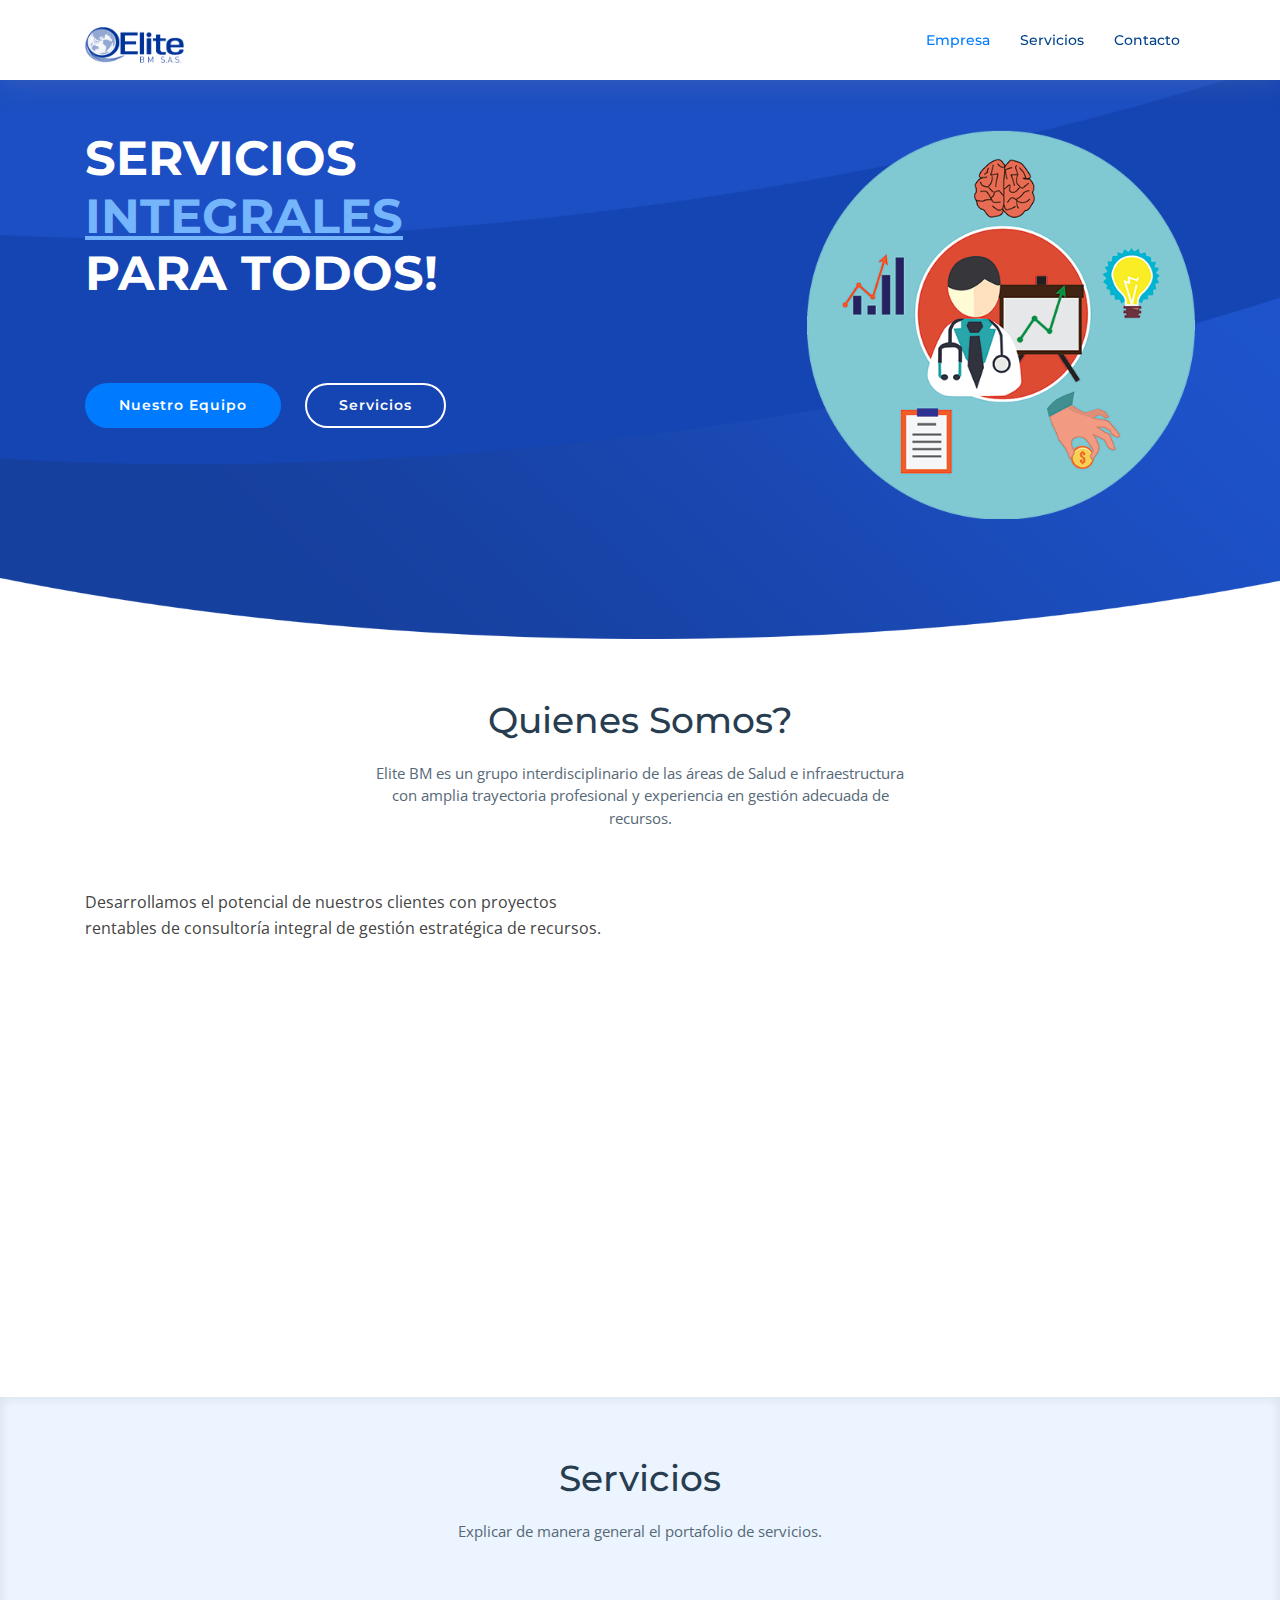
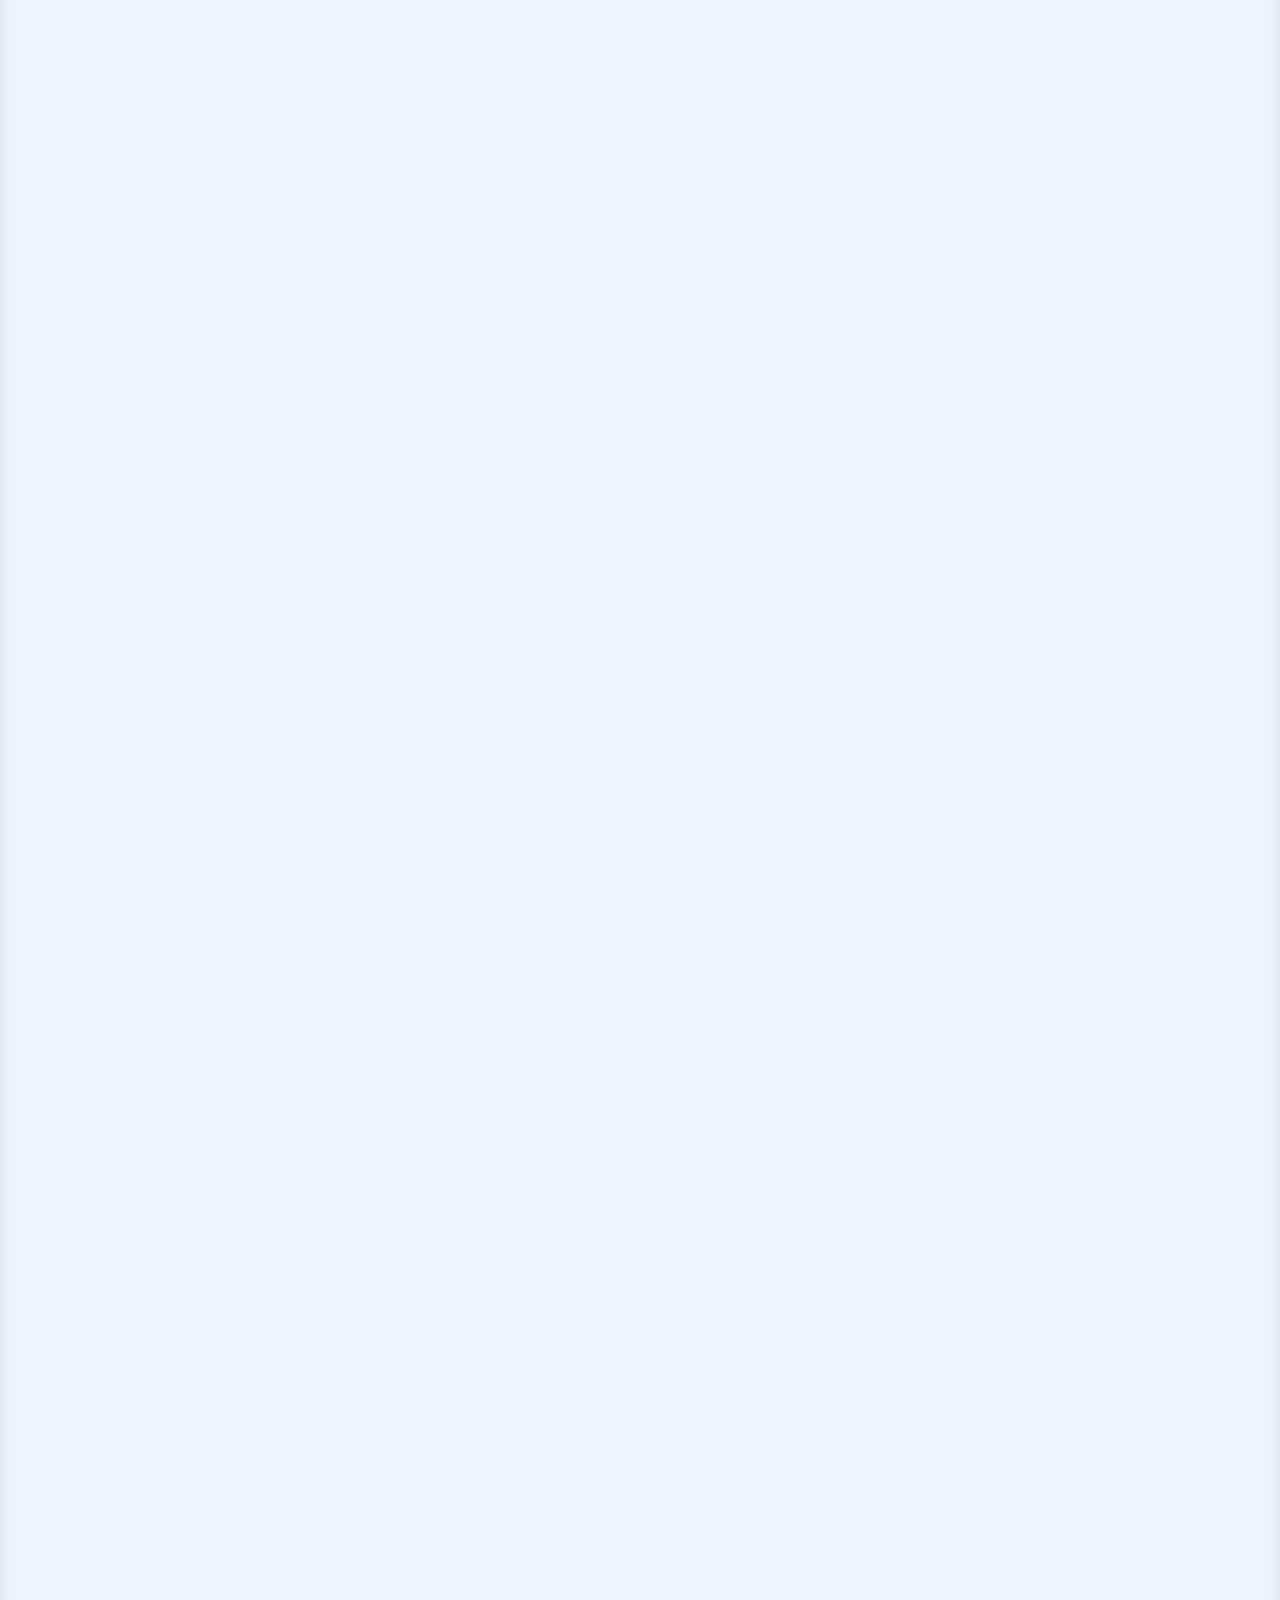
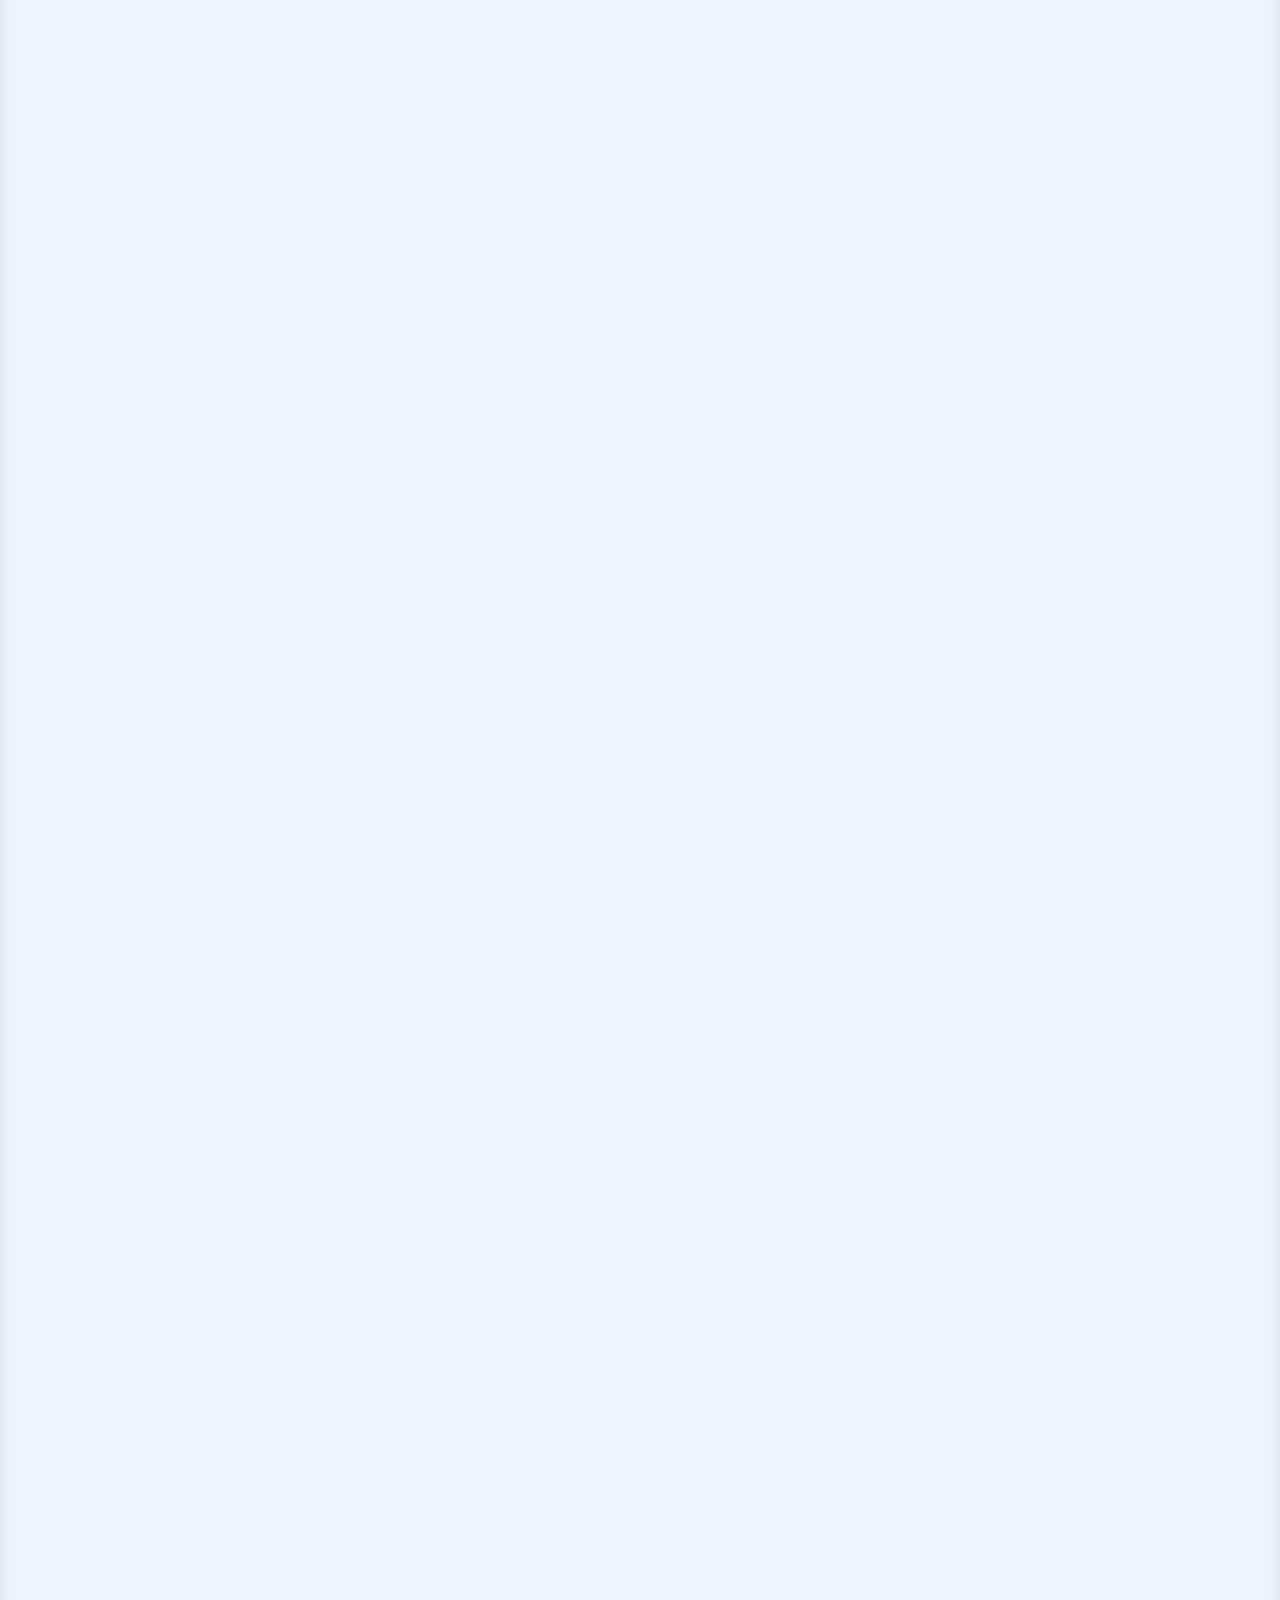
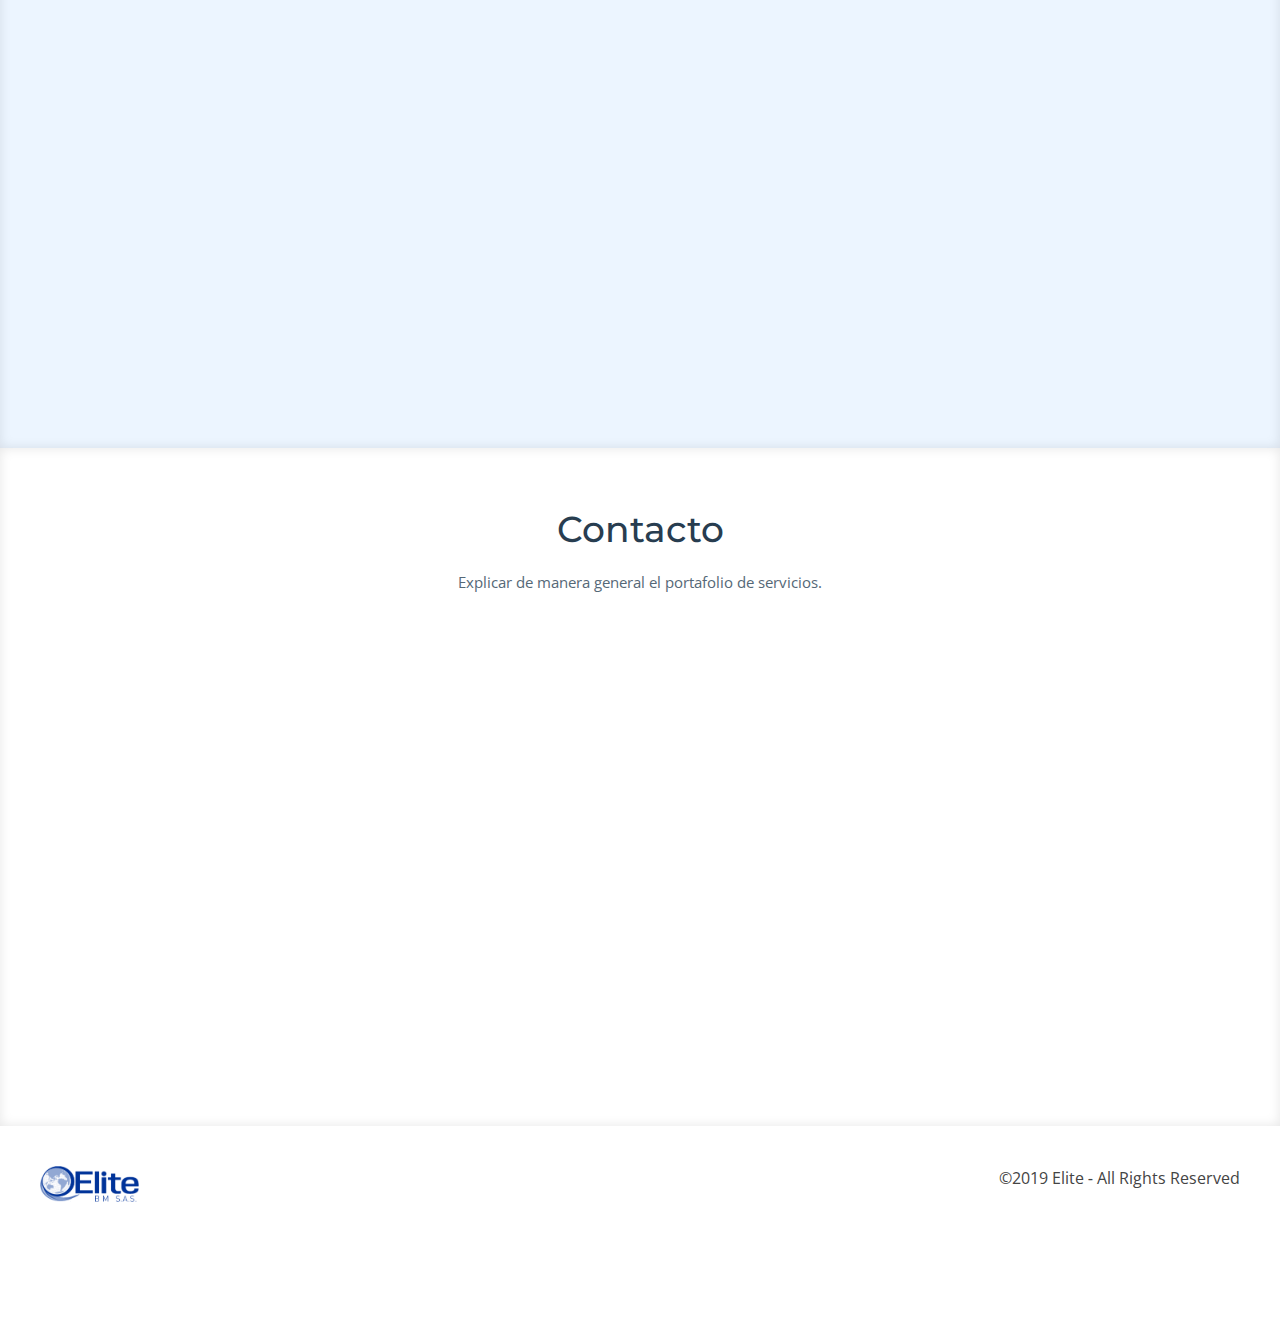
==== index.html @ 40352ea7 "Fixed an animation movements" ====
<!DOCTYPE html>
<html lang="en">
<head>
  <meta charset="utf-8">
  <title>Elite BM</title>
  <meta content="width=device-width, initial-scale=1.0" name="viewport">
  <meta content="" name="keywords">
  <meta content="" name="description">

  <!-- Favicons -->
  <link href="img/favicon.png" rel="icon">
  <link href="img/apple-touch-icon.png" rel="apple-touch-icon">

  <!-- Google Fonts -->
  <link href="https://fonts.googleapis.com/css?family=Open+Sans:300,300i,400,400i,700,700i|Montserrat:300,400,500,700" rel="stylesheet">
  <link rel="stylesheet" href="https://use.fontawesome.com/releases/v5.8.0/css/all.css" integrity="sha384-Mmxa0mLqhmOeaE8vgOSbKacftZcsNYDjQzuCOm6D02luYSzBG8vpaOykv9lFQ51Y" crossorigin="anonymous">

  <!-- Bootstrap CSS File -->
  <link href="lib/bootstrap/css/bootstrap.min.css" rel="stylesheet">

  <!-- Libraries CSS Files -->
  <link href="lib/font-awesome/css/font-awesome.min.css" rel="stylesheet">
  <link href="lib/animate/animate.min.css" rel="stylesheet">
  <link href="lib/ionicons/css/ionicons.min.css" rel="stylesheet">
  <link href="lib/owlcarousel/assets/owl.carousel.min.css" rel="stylesheet">
  <link href="lib/lightbox/css/lightbox.min.css" rel="stylesheet">


  <link href="css/style.css" rel="stylesheet">
</head>

<body>


  <header id="header" class="fixed-top">
    <div class="container">

      <div class="logo float-left">
        <a href="#intro" class="scrollto"><img src="img/elitelogo.png" alt="" class="img-fluid"></a>
      </div>

      <nav class="main-nav float-right d-none d-lg-block">
        <ul>
          <li class="active"><a href="#about">Empresa</a></li>
          <li><a href="#services">Servicios</a></li>
          <li><a href="#contact">Contacto</a></li>
        </ul>
      </nav>
    </div>
  </header>

  <section id="intro" class="clearfix">
    <div class="container">

      <div class="intro-img">
        <img src="img/key-opinion-leader-management-corrected.png" alt="" class="img-fluid">
      </div>

      <div class="intro-info">
        <h2>SERVICIOS<br><span>INTEGRALES</span><br>PARA TODOS!</h2>
        <div>
          <a href="#about" class="btn-get-started scrollto">Nuestro Equipo</a>
          <a href="#services" class="btn-services scrollto">Servicios</a>
        </div>
      </div>

    </div>
  </section>

  <main id="main">


    <section id="about">
      <div class="container">

        <header class="section-header">
          <h3>Quienes Somos?</h3>
          <p>Elite BM es un grupo interdisciplinario de las áreas de Salud e infraestructura con amplia trayectoria profesional y experiencia en gestión adecuada de recursos.
          </p>
        </header>

        <div class="row about-container">

          <div class="col-lg-6 content order-lg-1 order-2">
            <p>
              Desarrollamos el potencial de nuestros clientes con proyectos rentables de consultoría integral de gestión estratégica de recursos.
            </p>

            <div class="icon-box wow fadeInUp">
              <div class="icon"><i class="fa fa-shopping-bag"></i></div>
              <h4 class="title"><a href="">Ecribir una caracteristica de la empresa.</a></h4>
              <p class="description">Explicar la caracteristica de la empresa.</p>
            </div>

            <div class="icon-box wow fadeInUp" data-wow-delay="0.2s">
              <div class="icon"><i class="fa fa-photo"></i></div>
              <h4 class="title"><a href="">Ecribir una caracteristica de la empresa.</a></h4>
              <p class="description">Explicar la caracteristica de la empresa.</p>
            </div>

            <div class="icon-box wow fadeInUp" data-wow-delay="0.4s">
              <div class="icon"><i class="fa fa-bar-chart"></i></div>
              <h4 class="title"><a href="">Ecribir una caracteristica de la empresa.</a></h4>
              <p class="description">Explicar la caracteristica de la empresa.</p>
            </div>

          </div>

          <div class="col-lg-6 background order-lg-2 order-1 wow fadeInUp">
            <img src="img/about-img.svg" class="img-fluid" alt="">
          </div>
        </div>




      </div>
    </section>
    <section id="services" class="section-bg">
      <div class="container">

        <header class="section-header">
          <h3>Servicios</h3>
          <p>Explicar de manera general el portafolio de servicios.</p>
        </header>

        <div class="row">

          <div class="col-md-6 col-lg-5 offset-lg-1 wow bounceInUp" data-wow-duration="1.4s">
            <div class="box">
              <div class="icon"><i class="ion-ios-analytics-outline" style="color: #ff689b;"></i></div>
              <h4 class="title"><a href="#planeaction" class="scrollto">Planeación Estratégica </a></h4>
              <p class="description">breve introduccion sobre el servicio, 1 Parrafo.</p>
              <p class="description">leer mas...</p>
            </div>
          </div>
          <div class="col-md-6 col-lg-5 wow bounceInUp" data-wow-duration="1.4s">
            <div class="box">
              <div class="icon"><i class="ion-ios-bookmarks-outline" style="color: #e9bf06;"></i></div>
              <h4 class="title"><a href="#desarrollo" class="scrollto">Desarrollo de Proyectos</a></h4>
              <p class="description">breve introduccion sobre el servicio, 1 Parrafo.</p>
              <p class="description">leer mas...</p>
            </div>
          </div>

          <div class="col-md-6 col-lg-5 offset-lg-1 wow bounceInUp" data-wow-delay="0.1s" data-wow-duration="1.4s">
            <div class="box">
              <div class="icon"><i class="ion-ios-paper-outline" style="color: #3fcdc7;"></i></div>
              <h4 class="title"><a href="#cumplimiento" class="scrollto">Cumplimiento de Requisitos exigidos por los Entes de Control</a></h4>
              <p class="description">breve introduccion sobre el servicio, 1 Parrafo.</p>
              <p class="description">leer mas...</p>
            </div>
          </div>
          <div class="col-md-6 col-lg-5 wow bounceInUp" data-wow-delay="0.1s" data-wow-duration="1.4s">
            <div class="box">
              <div class="icon"><i class="ion-ios-speedometer-outline" style="color:#41cf2e;"></i></div>
              <h4 class="title"><a href="#trabajo" class="scrollto">Sistema de Gestión en Seguridad y Salud en el Trabajo</a></h4>
              <p class="description">breve introduccion sobre el servicio, 1 Parrafo. </p>
              <p class="description">leer mas...</p>
            </div>
          </div>

          <div class="col-md-6 col-lg-5 offset-lg-1 wow bounceInUp" data-wow-delay="0.2s" data-wow-duration="1.4s">
            <div class="box">
              <div class="icon"><i class="ion-ios-world-outline" style="color: #d6ff22;"></i></div>
              <h4 class="title"><a href="#internacionales" class="scrollto">Sistemas de Gestión Basados en las Normas Internacionales.</a></h4>
              <p class="description">breve introduccion sobre el servicio, 1 Parrafo.  </p>
              <p class="description">leer mas...</p>
            </div>
          </div>
          <div class="col-md-6 col-lg-5 wow bounceInUp" data-wow-delay="0.2s" data-wow-duration="1.4s">
            <div class="box">
              <div class="icon"><i class="ion-ios-clock-outline" style="color: #4680ff;"></i></div>
              <h4 class="title"><a href="#networking" class="scrollto">Networking Empresarial</a></h4>
              <p class="description">breve introduccion sobre el servicio, 1 Parrafo.</p>
              <p class="description">leer mas...</p>
            </div>
          </div>

        </div>

      </div>

      <h3>     </h3>
      <h3>     </h3>
      <div id="planeaction" class="row about-extra">
        <div class="col-lg-6 wow fadeInUp">
          <img src="img/about-extra-1.svg" class="img-fluid" alt="">
        </div>
        <div class="col-lg-6 wow fadeInUp pt-5 pt-lg-0">
          <h4>Planeación Estratégica</h4>
          <p>
           - Asesoría en actividades de venta consultiva con indicadores de seguimiento que garan-ticen el cumplimiento de los objetivos financieros.
          </p>
          <p>
            - Soporte en la elaboración del Plan de Marketing alineado a la estrategia corporativa.
          </p>
          <p>
            - Asesoría en actividades de venta consultiva con indicadores de seguimiento que garan-ticen el cumplimiento de los objetivos financieros.
          </p>
          <p>

          </p>
        </div>
      </div>
      <h3>     </h3>
      <h3>     </h3>

      <div id="desarrollo" class="row about-extra">
        <div class="col-lg-6 wow fadeInUp order-1 order-lg-2">
          <img src="img/about-extra-2.svg" class="img-fluid" alt="">
        </div>

        <div class="col-lg-6 wow fadeInUp pt-4 pt-lg-0 order-2 order-lg-1">
          <h4>Desarrollo de Proyectos</h4>
          <p>
          - Asesoría en el diseño, implementación y seguimiento de los programas de trabajo de la organización para el cumplimiento de los objetivos e indicadores que garanticen la sos-tenibilidad financiera y el desarrollo corporativo.
          </p>
          <p>
            - Brindamos acompañamiento y asesoría integral en la revisión y coordinación de diseños, especificaciones, presupuesto y programa de obra.
          </p>
          <p>

          </p>
        </div>

      </div>
      <h3>     </h3>
      <h3>     </h3>
      <div id="cumplimiento" class="row about-extra">
        <div class="col-lg-6 wow fadeInUp">
          <img src="img/illustration.png" class="img-fluid" alt="">
        </div>
        <div class="col-lg-6 wow fadeInUp pt-5 pt-lg-0">
          <h4>Cumplimiento de Requisitos exigidos por los Entes de Control</h4>
          <p>
           - Asesoria y acompañamiento continuo para el cumplimiento de los lineamientos dados por las entidades de control a laboratorios clínicos, laboratorios de Alimentos & Aguas, y consultorios médicos.
          </p>
          <p>
            - Autodiagnostico previo para la identificacion de aspectos que deben ser revisados y ajustados antes de las visitas de evaluacion por los entes de control.
          </p>
          <p>

          </p>
        </div>

      <h3>     </h3>
      <h3>     </h3>

      <div id="trabajo" class="row about-extra">
        <div class="col-lg-6 wow fadeInUp order-1 order-lg-2">
          <img src="img/000636-Free-logo-maker-Constructor-Logo-design-04.png" class="img-fluid" alt="">
        </div>

        <div class="col-lg-6 wow fadeInUp pt-4 pt-lg-0 order-2 order-lg-1">
          <h4>Sistema de Gestión en Seguridad y Salud en el Trabajo</h4>
          <p>
            Asesoría para optimización, diseño, administración y ejecución de:
          </p>
          <p>
            - Sistema de seguridad y salud en el trabajo según decreto 1072 de 20015
          </p>
          <p>
            - Promoción de estilos de vida saludable en el trabajo.
          </p>
          <p>
            - Capacitación y vigilancia epidemiológica permanente.
          </p>
          <p>
            *SEGUIMIENTO Y ACOMPAÑAMIENTO PARA LA IMPLEMENTACION DEL SST EN EL MARCO DE LA RESOLUCIÓN 11 DE 2017
          </p>
        </div>

      </div>
       <h3>     </h3>
      <h3>     </h3>
      <div id="internacionales" class="row about-extra">
        <div class="col-lg-6 wow fadeInUp">
          <img src="img/c72715218d2dab9918c9c359885f8d5c.png" class="img-fluid" alt="">
        </div>
        <div class="col-lg-6 wow fadeInUp pt-5 pt-lg-0">
          <h4>Sistemas de Gestión basados en las normas internacionales.</h4>
          <p>
            Asesoría para optimización, diseño, administración y ejecución de:
          </p>
          <p>
            - Sistemas integrados de gestión y su Acompañamiento para certificaciones ISO 9001, ISO 14001, ISO 45001.
          </p>
          <p>
            - Acreditación norma ISO15189/2012 "Calidad y competencia de los laboratorios clínicos".
          </p>
          <p>
            - Acreditación norma ISO17025/2017 "Laboratorios de ensayo y calibración".
          </p>
          <p>
            *BAJO LOS REQUISITOS DE LA NORMA ISO9001/2015
          </p>
          <p>

          </p>
        </div>
      </div>
      <h3>     </h3>
      <h3>     </h3>

      <div id="networking" class="row about-extra">
        <div class="col-lg-6 wow fadeInUp order-1 order-lg-2">
          <img src="img/Stack@2x.png" class="img-fluid" alt="">
        </div>

        <div class="col-lg-6 wow fadeInUp pt-4 pt-lg-0 order-2 order-lg-1">
          <h4>Networking Empresarial.</h4>
          <p>
            Realización de actividades innovadoras con herramientas tecnológicas que promuevan una red de contactos profesionales que fortalezcan las relaciones a largo plazo.
          </p>
          <p>
            Acceso a espacios con expertos en temas de gran impacto y de actualidad, resolución de casos y capacitaciones on line con focalización en la gestión adecuada de los recursos empresariales.
          </p>
          </p>
        </div>

      </div>
    </section>

    <!--Contact / Contactenos-->
    <section id="contact" class="section-contact">
      <div class="container">
        <header class="section-header">
          <h3>Contacto</h3>
          <p>Explicar de manera general el portafolio de servicios.</p>
        </header>
      </div>
      <div class="main-block wow fadeInUp">
      <div class="main-block__form-area">
        <form class="" action="index.html" method="post">
          <input class="main-block__form-area__input" type="text" name="" value="Nombre">
          <input class="main-block__form-area__input" type="text" name="" value="Correo Electrónico">
          <textarea class="main-block__form-area__textarea" name="name" rows="8" cols="80">Mensaje</textarea>
          <input class="main-block__form-area__btn" type="submit" name="" value="Enviar">
        </form>
      </div>
      <div class="main-block__info-area">
        <p class="main-block__info-area__name">Nidia Alexandra Torres D.</p>
        <p class="main-block__info-area__mail-and-phone">nidiatorres.elite@gmail.com<br>
        (57) 316 873 4287</p>
        <ul class="main-block__info-area__unordered-list">
          <li class="main-block__info-area__unordered-list__item"><a href=""><i class="fab fa-facebook-f"></i></a></li>
          <li class="main-block__info-area__unordered-list__item"><a href=""><i class="fab fa-linkedin"></i></a></li>
          <li class="main-block__info-area__unordered-list__item"><a href=""><i class="fab fa-twitter"></i></a></li>
          <li class="main-block__info-area__unordered-list__item"><a href=""><i class="fab fa-instagram"></i></a></li>
        </ul>
      </div>
    </div>
  </section>

  </main>

  <footer id="footer" class="footer">
    <h4 class="footer__logo">
      <img class="img-fluid" src="img/elitelogo.png" alt="Elite">
    </h4>
    <p class="footer__copyright">©2019 Elite ‐ All Rights Reserved</p>
  </footer>



  <a href="#services" class="back-to-top"><i class="fa fa-chevron-up"></i></a>

  <script src="lib/jquery/jquery.min.js"></script>
  <script src="lib/jquery/jquery-migrate.min.js"></script>
  <script src="lib/bootstrap/js/bootstrap.bundle.min.js"></script>
  <script src="lib/easing/easing.min.js"></script>
  <script src="lib/mobile-nav/mobile-nav.js"></script>
  <script src="lib/wow/wow.min.js"></script>
  <script src="lib/waypoints/waypoints.min.js"></script>
  <script src="lib/counterup/counterup.min.js"></script>
  <script src="lib/owlcarousel/owl.carousel.min.js"></script>
  <script src="lib/isotope/isotope.pkgd.min.js"></script>
  <script src="lib/lightbox/js/lightbox.min.js"></script>

  <script src="js/main.js"></script>

</body>
</html>
---- css/style.css ----
body {
  background: #fff;
  color: #444;
  font-family: "Open Sans", sans-serif;
}

a {
  color: #007bff;
  transition: 0.5s;
}

a:hover,
a:active,
a:focus {
  color: #0b6bd3;
  outline: none;
  text-decoration: none;
}

p {
  padding: 0;
  margin: 0 0 30px 0;
}

h1,
h2,
h3,
h4,
h5,
h6 {
  font-family: "Montserrat", sans-serif;
  font-weight: 400;
  margin: 0 0 20px 0;
  padding: 0;
}

/* Back to top button */

.back-to-top {
  position: fixed;
  display: none;
  background: #007bff;
  color: #fff;
  width: 44px;
  height: 44px;
  text-align: center;
  line-height: 1;
  font-size: 16px;
  border-radius: 50%;
  right: 15px;
  bottom: 15px;
  transition: background 0.5s;
  z-index: 11;
}

.back-to-top i {
  padding-top: 12px;
  color: #fff;
}

/* Prelaoder */

#preloader {
  position: fixed;
  top: 0;
  left: 0;
  right: 0;
  bottom: 0;
  z-index: 9999;
  overflow: hidden;
  background: #fff;
}

#preloader:before {
  content: "";
  position: fixed;
  top: calc(50% - 30px);
  left: calc(50% - 30px);
  border: 6px solid #f2f2f2;
  border-top: 6px solid #007bff;
  border-radius: 50%;
  width: 60px;
  height: 60px;
  -webkit-animation: animate-preloader 1s linear infinite;
  animation: animate-preloader 1s linear infinite;
}

@-webkit-keyframes animate-preloader {
  0% {
    -webkit-transform: rotate(0deg);
    transform: rotate(0deg);
  }

  100% {
    -webkit-transform: rotate(360deg);
    transform: rotate(360deg);
  }
}

@keyframes animate-preloader {
  0% {
    -webkit-transform: rotate(0deg);
    transform: rotate(0deg);
  }

  100% {
    -webkit-transform: rotate(360deg);
    transform: rotate(360deg);
  }
}

/*--------------------------------------------------------------
# Header
--------------------------------------------------------------*/

#header {
  height: 80px;
  transition: all 0.5s;
  z-index: 997;
  transition: all 0.5s;
  padding: 20px 0;
  background: #fff;
  box-shadow: 0px 0px 30px rgba(127, 137, 161, 0.3);
}

#header.header-scrolled,
#header.header-pages {
  height: 60px;
  padding: 10px 0;
}

#header .logo h1 {
  font-size: 36px;
  margin: 0;
  padding: 0;
  line-height: 1;
  font-weight: 400;
  letter-spacing: 3px;
  text-transform: uppercase;
}

#header .logo h1 a,
#header .logo h1 a:hover {
  color: #00366f;
  text-decoration: none;
}

#header .logo img {
  padding: 0;
  margin: 7px 0;
  max-height: 36px;
}

.main-pages {
  margin-top: 60px;
}

/*--------------------------------------------------------------
# Intro Section
--------------------------------------------------------------*/

#intro {
  width: 100%;
  position: relative;
  background: url("../img/intro-bg.png") center bottom no-repeat;
  background-size: cover;
  padding: 130px 0 120px 0;
}

#intro .intro-img {
  width: 35%;
  float: right;
}

#intro .intro-info {
  width: 50%;
  float: left;
}

#intro .intro-info h2 {
  color: #fff;
  margin-bottom: 80px;
  font-size: 48px;
  font-weight: 700;
}

#intro .intro-info h2 span {
  color: #74b5fc;
  text-decoration: underline;
}

#intro .intro-info .btn-get-started,
#intro .intro-info .btn-services {
  font-family: "Montserrat", sans-serif;
  font-size: 14px;
  font-weight: 600;
  letter-spacing: 1px;
  display: inline-block;
  padding: 10px 32px;
  border-radius: 50px;
  transition: 0.5s;
  margin: 0 20px 20px 0;
  color: #fff;
}

#intro .intro-info .btn-get-started {
  background: #007bff;
  border: 2px solid #007bff;
  color: #fff;
}

#intro .intro-info .btn-get-started:hover {
  background: none;
  border-color: #fff;
  color: #fff;
}

#intro .intro-info .btn-services {
  border: 2px solid #fff;
}

#intro .intro-info .btn-services:hover {
  background: #007bff;
  border-color: #007bff;
  color: #fff;
}

/*--------------------------------------------------------------
# Navigation Menu
--------------------------------------------------------------*/

/* Desktop Navigation */

.main-nav {
  /* Drop Down */
  /* Deep Drop Down */
}

.main-nav,
.main-nav * {
  margin: 0;
  padding: 0;
  list-style: none;
}

.main-nav > ul > li {
  position: relative;
  white-space: nowrap;
  float: left;
}

.main-nav a {
  display: block;
  position: relative;
  color: #004289;
  padding: 10px 15px;
  transition: 0.3s;
  font-size: 14px;
  font-family: "Montserrat", sans-serif;
  font-weight: 500;
}

.main-nav a:hover,
.main-nav .active > a,
.main-nav li:hover > a {
  color: #007bff;
  text-decoration: none;
}

.main-nav .drop-down ul {
  display: block;
  position: absolute;
  left: 0;
  top: calc(100% + 30px);
  z-index: 99;
  opacity: 0;
  visibility: hidden;
  padding: 10px 0;
  background: #fff;
  box-shadow: 0px 0px 30px rgba(127, 137, 161, 0.25);
  transition: ease all 0.3s;
}

.main-nav .drop-down:hover > ul {
  opacity: 1;
  top: 100%;
  visibility: visible;
}

.main-nav .drop-down li {
  min-width: 180px;
  position: relative;
}

.main-nav .drop-down ul a {
  padding: 10px 20px;
  font-size: 13px;
  color: #004289;
}

.main-nav .drop-down ul a:hover,
.main-nav .drop-down ul .active > a,
.main-nav .drop-down ul li:hover > a {
  color: #007bff;
}

.main-nav .drop-down > a:after {
  content: "\f107";
  font-family: FontAwesome;
  padding-left: 10px;
}

.main-nav .drop-down .drop-down ul {
  top: 0;
  left: calc(100% - 30px);
}

.main-nav .drop-down .drop-down:hover > ul {
  opacity: 1;
  top: 0;
  left: 100%;
}

.main-nav .drop-down .drop-down > a {
  padding-right: 35px;
}

.main-nav .drop-down .drop-down > a:after {
  content: "\f105";
  position: absolute;
  right: 15px;
}

/* Mobile Navigation */

.mobile-nav {
  position: fixed;
  top: 0;
  bottom: 0;
  z-index: 9999;
  overflow-y: auto;
  left: -260px;
  width: 260px;
  padding-top: 18px;
  background: rgba(19, 39, 57, 0.8);
  transition: 0.4s;
}

.mobile-nav * {
  margin: 0;
  padding: 0;
  list-style: none;
}

.mobile-nav a {
  display: block;
  position: relative;
  color: #fff;
  padding: 10px 20px;
  font-weight: 500;
}

.mobile-nav a:hover,
.mobile-nav .active > a,
.mobile-nav li:hover > a {
  color: #74b5fc;
  text-decoration: none;
}

.mobile-nav .drop-down > a:after {
  content: "\f078";
  font-family: FontAwesome;
  padding-left: 10px;
  position: absolute;
  right: 15px;
}

.mobile-nav .active.drop-down > a:after {
  content: "\f077";
}

.mobile-nav .drop-down > a {
  padding-right: 35px;
}

.mobile-nav .drop-down ul {
  display: none;
  overflow: hidden;
}

.mobile-nav .drop-down li {
  padding-left: 20px;
}

.mobile-nav-toggle {
  position: fixed;
  right: 0;
  top: 0;
  z-index: 9998;
  border: 0;
  background: none;
  font-size: 24px;
  transition: all 0.4s;
  outline: none !important;
  line-height: 1;
  cursor: pointer;
  text-align: right;
}

.mobile-nav-toggle i {
  margin: 18px 18px 0 0;
  color: #004289;
}

.mobile-nav-overly {
  width: 100%;
  height: 100%;
  z-index: 9997;
  top: 0;
  left: 0;
  position: fixed;
  background: rgba(19, 39, 57, 0.8);
  overflow: hidden;
  display: none;
}

.mobile-nav-active {
  overflow: hidden;
}

.mobile-nav-active .mobile-nav {
  left: 0;
}

.mobile-nav-active .mobile-nav-toggle i {
  color: #fff;
}

/*--------------------------------------------------------------
# Sections
--------------------------------------------------------------*/

/* Sections Header
--------------------------------*/

.section-header h3 {
  font-size: 36px;
  color: #283d50;
  text-align: center;
  font-weight: 500;
  position: relative;
}

.section-header p {
  text-align: center;
  margin: auto;
  font-size: 15px;
  padding-bottom: 60px;
  color: #556877;
  width: 50%;
}

/* Section with background
--------------------------------*/

.section-bg {
  background: #ecf5ff;
}

/* About Us Section
--------------------------------*/

#about {
  background: #fff;
  padding: 60px 0;
}

#about .about-container .background {
  margin: 20px 0;
}

#about .about-container .content {
  background: #fff;
}

#about .about-container .title {
  color: #333;
  font-weight: 700;
  font-size: 32px;
}

#about .about-container p {
  line-height: 26px;
}

#about .about-container p:last-child {
  margin-bottom: 0;
}

#about .about-container .icon-box {
  background: #fff;
  background-size: cover;
  padding: 0 0 30px 0;
}

#about .about-container .icon-box .icon {
  float: left;
  background: #fff;
  width: 64px;
  height: 64px;
  display: -webkit-box;
  display: -webkit-flex;
  display: -ms-flexbox;
  display: flex;
  -webkit-box-pack: center;
  -webkit-justify-content: center;
  -ms-flex-pack: center;
  justify-content: center;
  -webkit-box-align: center;
  -webkit-align-items: center;
  -ms-flex-align: center;
  align-items: center;
  -webkit-box-orient: vertical;
  -webkit-box-direction: normal;
  -webkit-flex-direction: column;
  -ms-flex-direction: column;
  flex-direction: column;
  text-align: center;
  border-radius: 50%;
  border: 2px solid #007bff;
  transition: all 0.3s ease-in-out;
}

#about .about-container .icon-box .icon i {
  color: #007bff;
  font-size: 24px;
}

#about .about-container .icon-box:hover .icon {
  background: #007bff;
}

#about .about-container .icon-box:hover .icon i {
  color: #fff;
}

#about .about-container .icon-box .title {
  margin-left: 80px;
  font-weight: 600;
  margin-bottom: 5px;
  font-size: 18px;
}

#about .about-container .icon-box .title a {
  color: #283d50;
}

#about .about-container .icon-box .description {
  margin-left: 80px;
  line-height: 24px;
  font-size: 14px;
}

#about .about-extra {
  padding-top: 60px;
}

#about .about-extra h4 {
  font-weight: 600;
  font-size: 24px;
}

/* Services Section
--------------------------------*/

#services {
  padding: 60px 0 40px 0;
  box-shadow: inset 0px 0px 12px 0px rgba(0, 0, 0, 0.1);
}

#services .box {
  padding: 30px;
  position: relative;
  overflow: hidden;
  border-radius: 10px;
  margin: 0 10px 40px 10px;
  background: #fff;
  box-shadow: 0 10px 29px 0 rgba(68, 88, 144, 0.1);
  transition: all 0.3s ease-in-out;
}

#services .box:hover {
  -webkit-transform: translateY(-5px);
  transform: translateY(-5px);
}

#services .icon {
  position: absolute;
  left: -10px;
  top: calc(50% - 32px);
}

#services .icon i {
  font-size: 64px;
  line-height: 1;
  transition: 0.5s;
}

#services .title {
  margin-left: 40px;
  font-weight: 700;
  margin-bottom: 15px;
  font-size: 18px;
}

#services .title a {
  color: #111;
}

#services .box:hover .title a {
  color: #007bff;
}

#services .description {
  font-size: 14px;
  margin-left: 40px;
  line-height: 24px;
  margin-bottom: 0;
}

#services .about-extra {
  padding-top: 50px;
  padding-right: 30px;
  padding-bottom: 50px;
  padding-left: 80px;
}

#contact{
  padding: 60px 0 40px 0;
  box-shadow: inset 0px 0px 12px 0px rgba(0, 0, 0, 0.1);
}
#contact .main-block{
  display: flex;
}
#contact .main-block__form-area{
  width: 60%;
  text-align: center;
  padding: 40px 0;
  background: #0000b3;
  box-shadow:  0px 0px 12px 0px rgba(0, 0, 0, 0.1);
}
#contact .main-block__form-area__input{
  display: block;
  margin: 0 auto 20px auto;
  width: 70%;
  background: ;
}
#contact .main-block__form-area__textarea{
  display: block;
  margin: 0 auto 20px auto;
  width: 70%;
}
#contact .main-block__form-area__btn{
  background: white;
  border: none;
  color: #000080;
  font-weight: bold;
  padding: 5px 15px;
  border-radius: 5px;
}
#contact .main-block__form-area__textarea{
  width: 80%;
}
#contact .main-block__info-area{
  padding: 40px;
  background: ;
  color: #0000b3;
  width: 40%;
}
#contact .main-block__info-are__name{
  font-weight: bold;
}
#contact .main-block__info-area__mail-and-phone{
  margin-bottom: 60px;
  color: black;
}
#contact .main-block__info-area__unordered-list{
  display: flex;
  justify-content: space-between;
  margin-left: 0;
  padding-left: 0;
}
#contact .main-block__info-area__unordered-list__item{
  list-style: none;
}
#contact .main-block__info-area__unordered-list__item a{
  font-size: 3em;
  color: #0000b3;
}
#footer{
  display: flex;
  justify-content: space-between;
  padding: 40px;
}
#footer .footer__logo{
  height: 100px;
}

#footer .footer__logo img{
  max-height: 36px;
}

/*--------------------------------------------------------------
# Responsive Media Queries
--------------------------------------------------------------*/

@media (min-width: 992px) {
  #testimonials .testimonial-item p {
    width: 80%;
  }
}

@media (max-width: 991px) {
  #header {
    height: 60px;
    padding: 10px 0;
  }

  #header .logo h1 {
    font-size: 28px;
    padding: 8px 0;
  }

  #intro {
    padding: 140px 0 60px 0;
  }

  #intro .intro-img {
    width: 80%;
    float: none;
    margin: 0 auto 25px auto;
  }

  #intro .intro-info {
    width: 80%;
    float: none;
    margin: auto;
    text-align: center;
  }

  #why-us .card {
    margin: 0;
  }
  #contact .main-block{
    display: block;
    text-align: center;
  }
  #contact .main-block__form-area{
    width: 100%;
  }
  #contact .main-block__info-area{
    width: 100%;
  }
  #contact .main-block__info-area__unordered-list{
    padding: 0 10%;
  }
}

@media (max-width: 768px) {
  .back-to-top {
    bottom: 15px;
  }
}

@media (max-width: 767px) {
  #intro .intro-info {
    width: 100%;
  }

  #intro .intro-info h2 {
    font-size: 34px;
    margin-bottom: 30px;
  }

  .section-header p {
    width: 100%;
  }

  #testimonials .testimonial-item {
    text-align: center;
  }

  #testimonials .testimonial-item .testimonial-img {
    float: none;
    margin: auto;
  }

  #testimonials .testimonial-item h3,
  #testimonials .testimonial-item h4,
  #testimonials .testimonial-item p {
    margin-left: 0;
  }
}

@media (max-width: 574px) {
  #intro {
    padding: 100px 0 20px 0;
  }
}
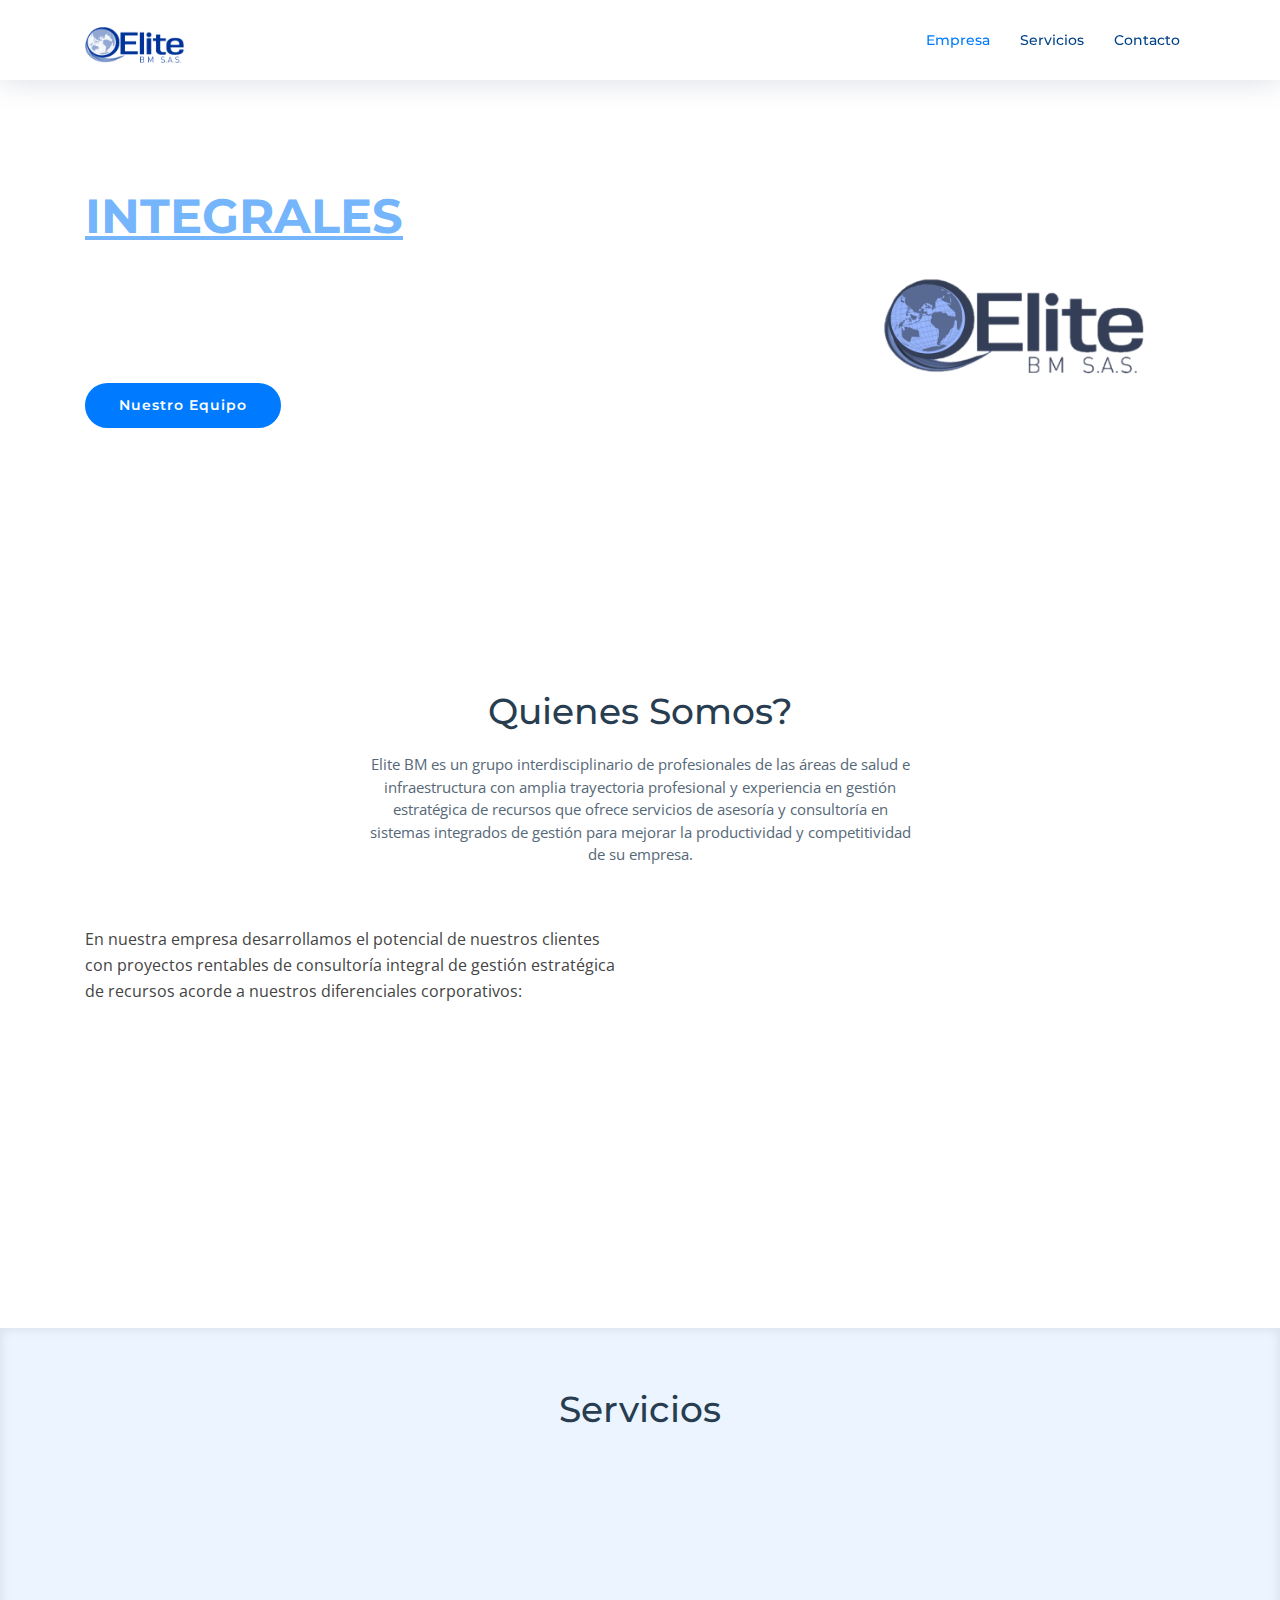
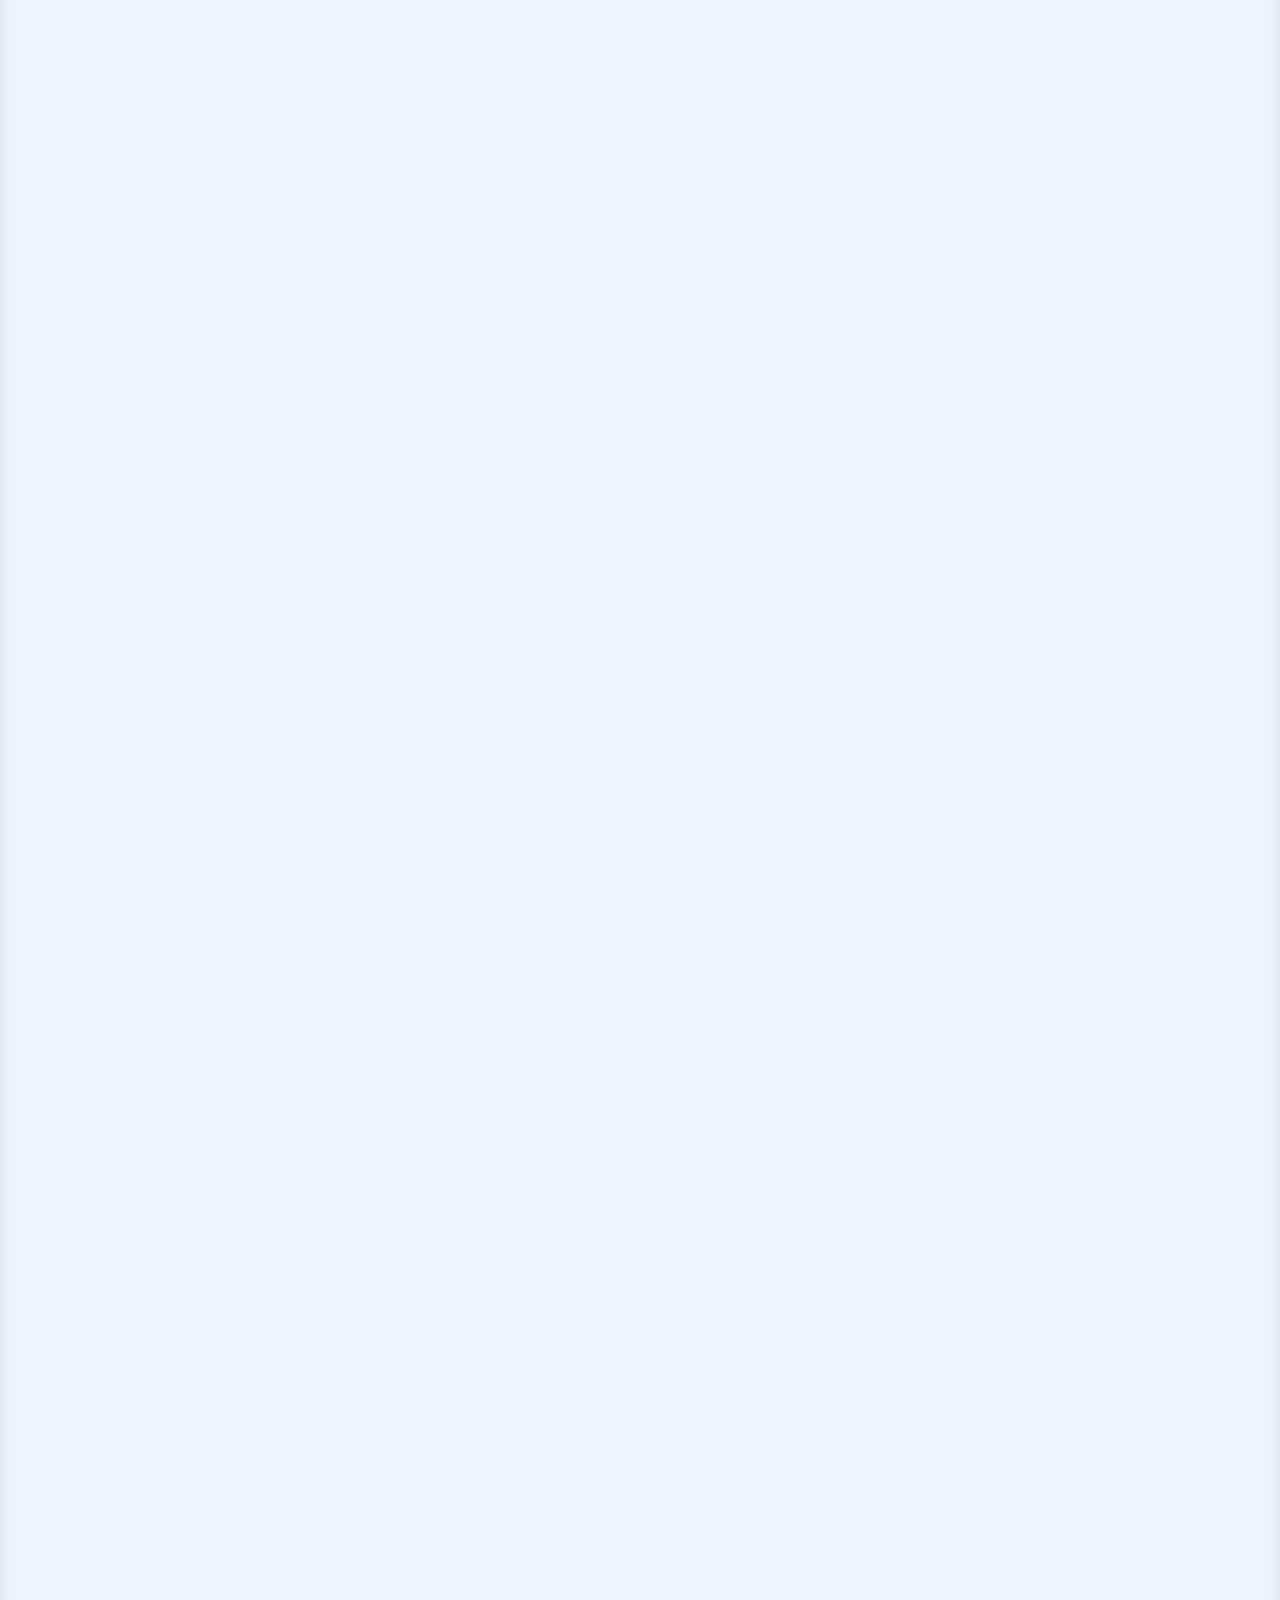
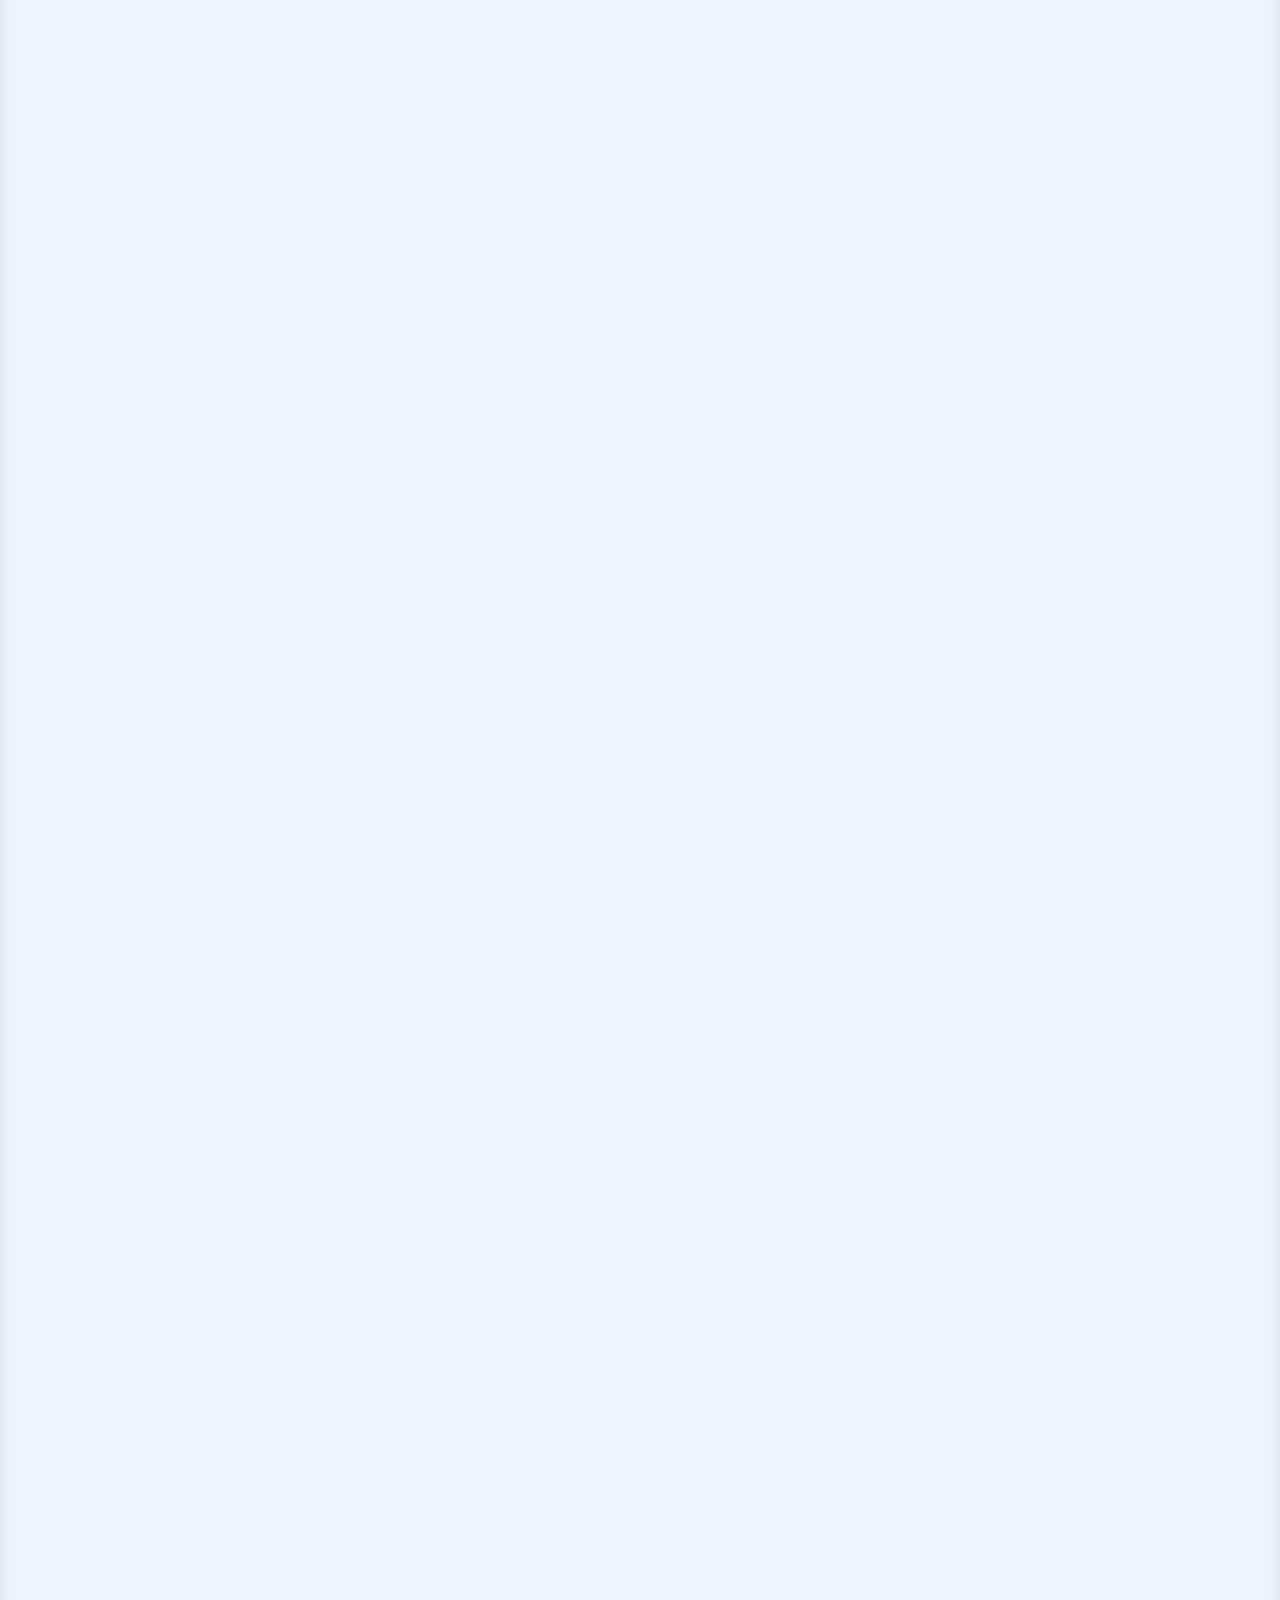
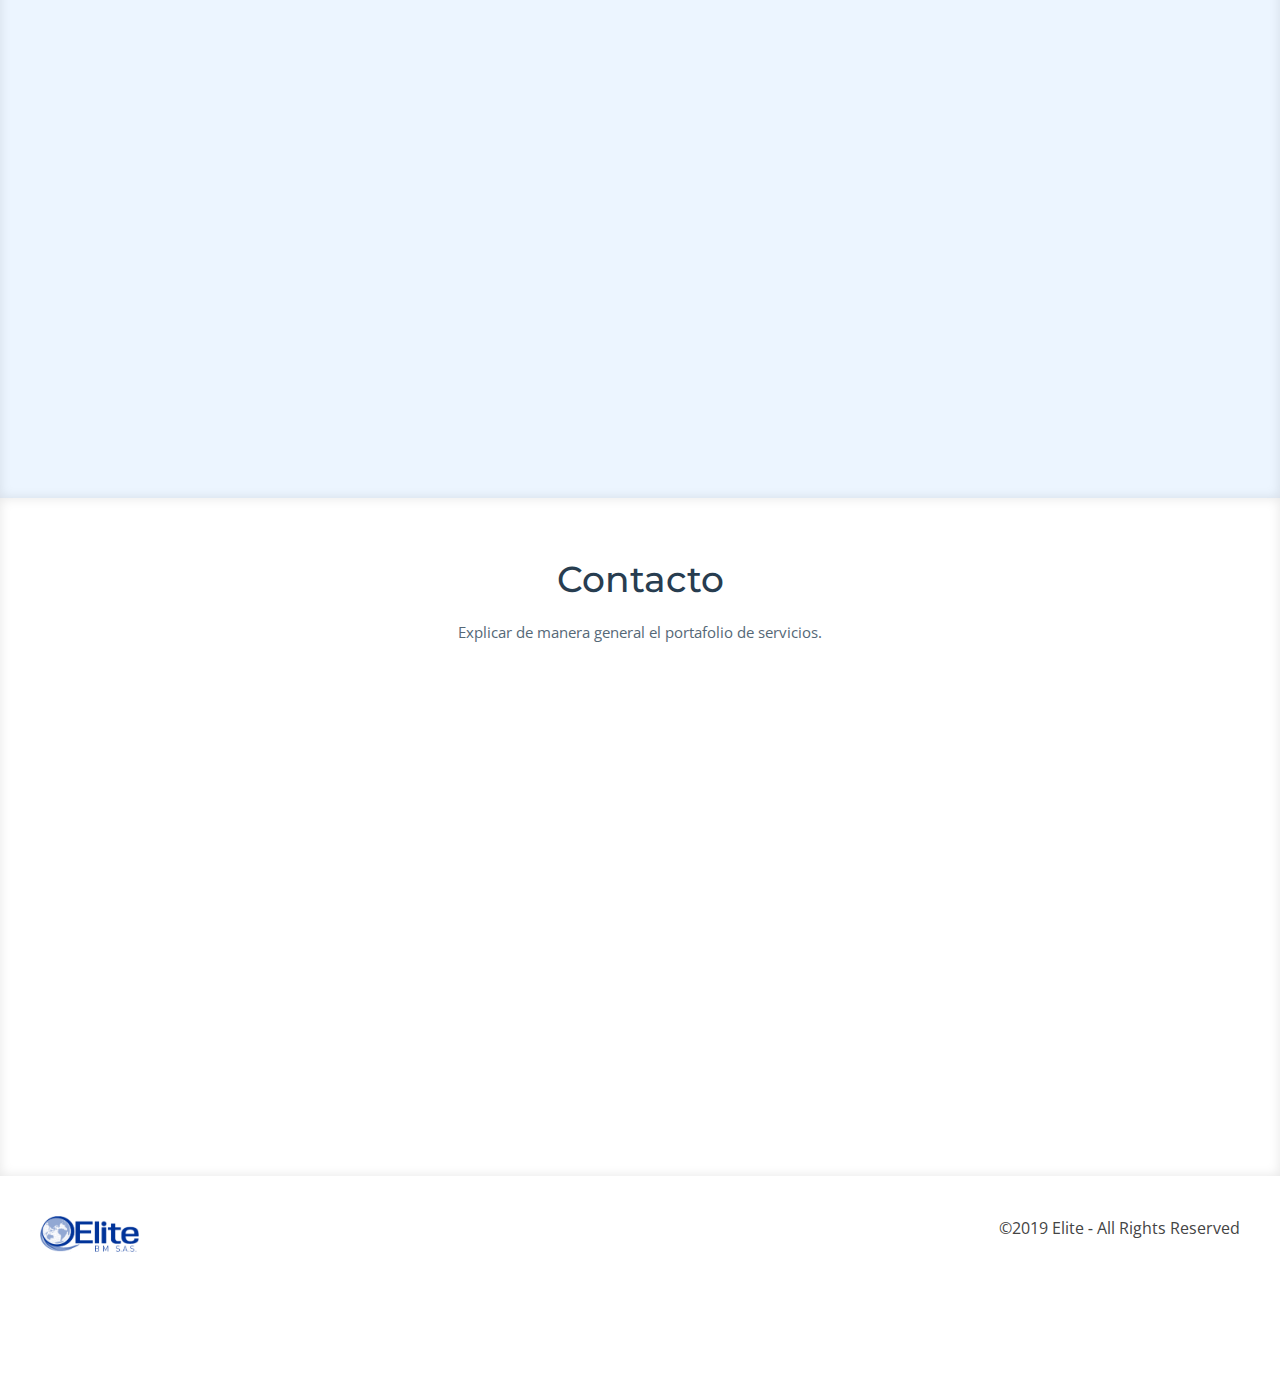
==== commit 220ef180: "final web page" ====
--- a/index.html
+++ b/index.html
@@ -53,7 +53,7 @@
     <div class="container">
 
       <div class="intro-img">
-        <img src="img/key-opinion-leader-management-corrected.png" alt="" class="img-fluid">
+        <img src="img/logo34.png"style="display: block;margin-top: 80px; margin-left: 1px;margin-right: 100px;width: 490px;" class="img-fluid" alt="" class="img-fluid">
       </div>
 
       <div class="intro-info">
@@ -75,7 +75,7 @@
 
         <header class="section-header">
           <h3>Quienes Somos?</h3>
-          <p>Elite BM es un grupo interdisciplinario de las áreas de Salud e infraestructura con amplia trayectoria profesional y experiencia en gestión adecuada de recursos.
+          <p>Elite BM es un grupo interdisciplinario de profesionales de las áreas de salud e infraestructura con amplia trayectoria profesional y experiencia en gestión estratégica de recursos que ofrece servicios de asesoría y consultoría en sistemas integrados de gestión para mejorar la productividad y competitividad de su empresa.
           </p>
         </header>
 
@@ -83,31 +83,29 @@
 
           <div class="col-lg-6 content order-lg-1 order-2">
             <p>
-              Desarrollamos el potencial de nuestros clientes con proyectos rentables de consultoría integral de gestión estratégica de recursos.
+              En nuestra empresa desarrollamos el potencial de nuestros clientes con proyectos rentables de consultoría integral de gestión estratégica de recursos acorde a nuestros diferenciales corporativos:
             </p>
 
             <div class="icon-box wow fadeInUp">
               <div class="icon"><i class="fa fa-shopping-bag"></i></div>
-              <h4 class="title"><a href="">Ecribir una caracteristica de la empresa.</a></h4>
-              <p class="description">Explicar la caracteristica de la empresa.</p>
+              <h4 class="title"><a href="">Somos expertos en Sistemas Integrados de Gestión y Desarrollo de proyectos</a></h4>
             </div>
 
             <div class="icon-box wow fadeInUp" data-wow-delay="0.2s">
               <div class="icon"><i class="fa fa-photo"></i></div>
-              <h4 class="title"><a href="">Ecribir una caracteristica de la empresa.</a></h4>
-              <p class="description">Explicar la caracteristica de la empresa.</p>
+              <h4 class="title"><a href="">Asesoramos en la consecución de los objetivos de su empresa</a></h4>
+   
             </div>
 
             <div class="icon-box wow fadeInUp" data-wow-delay="0.4s">
               <div class="icon"><i class="fa fa-bar-chart"></i></div>
-              <h4 class="title"><a href="">Ecribir una caracteristica de la empresa.</a></h4>
-              <p class="description">Explicar la caracteristica de la empresa.</p>
+              <h4 class="title"><a href="">Fomentamos la gestión de su empresa bajo principios éticos y de responsabilidad social</a></h4>
             </div>
 
           </div>
 
           <div class="col-lg-6 background order-lg-2 order-1 wow fadeInUp">
-            <img src="img/about-img.svg" class="img-fluid" alt="">
+            <img src="img/Imagen3.jpg" class="img-fluid" style="display: block;margin-left: auto;margin-right: auto;margin-top: 35px;width: 100%;" alt="">
           </div>
         </div>
 
@@ -121,7 +119,7 @@
 
         <header class="section-header">
           <h3>Servicios</h3>
-          <p>Explicar de manera general el portafolio de servicios.</p>
+          <p> </p>
         </header>
 
         <div class="row">
@@ -130,7 +128,9 @@
             <div class="box">
               <div class="icon"><i class="ion-ios-analytics-outline" style="color: #ff689b;"></i></div>
               <h4 class="title"><a href="#planeaction" class="scrollto">Planeación Estratégica </a></h4>
-              <p class="description">breve introduccion sobre el servicio, 1 Parrafo.</p>
+              <p class="description"> La planeación estratégica es una herramienta administrativa que
+                  garantiza el éxito de una empresa.</p>
+                  <p class="description"> Permítanos acompañarles.</p>
               <p class="description">leer mas...</p>
             </div>
           </div>
@@ -138,7 +138,8 @@
             <div class="box">
               <div class="icon"><i class="ion-ios-bookmarks-outline" style="color: #e9bf06;"></i></div>
               <h4 class="title"><a href="#desarrollo" class="scrollto">Desarrollo de Proyectos</a></h4>
-              <p class="description">breve introduccion sobre el servicio, 1 Parrafo.</p>
+              <p class="description">Identificamos y organizamos actividades y procesos para alcanzar las metas de su organización en el desarrollo de proyectos.
+                </p>
               <p class="description">leer mas...</p>
             </div>
           </div>
@@ -147,7 +148,7 @@
             <div class="box">
               <div class="icon"><i class="ion-ios-paper-outline" style="color: #3fcdc7;"></i></div>
               <h4 class="title"><a href="#cumplimiento" class="scrollto">Cumplimiento de Requisitos exigidos por los Entes de Control</a></h4>
-              <p class="description">breve introduccion sobre el servicio, 1 Parrafo.</p>
+              <p class="description">Desconocer la ley no exime de su cumplimiento, nuestro grupo profesional conoce del tema</p>
               <p class="description">leer mas...</p>
             </div>
           </div>
@@ -155,7 +156,7 @@
             <div class="box">
               <div class="icon"><i class="ion-ios-speedometer-outline" style="color:#41cf2e;"></i></div>
               <h4 class="title"><a href="#trabajo" class="scrollto">Sistema de Gestión en Seguridad y Salud en el Trabajo</a></h4>
-              <p class="description">breve introduccion sobre el servicio, 1 Parrafo. </p>
+              <p class="description"> La certificación internacional en sistemas integrados de gestión permite a su empresa prestar servicios de excelencia acorde a las exigencias de mercados nacionales e internacionales  </p>
               <p class="description">leer mas...</p>
             </div>
           </div>
@@ -164,7 +165,7 @@
             <div class="box">
               <div class="icon"><i class="ion-ios-world-outline" style="color: #d6ff22;"></i></div>
               <h4 class="title"><a href="#internacionales" class="scrollto">Sistemas de Gestión Basados en las Normas Internacionales.</a></h4>
-              <p class="description">breve introduccion sobre el servicio, 1 Parrafo.  </p>
+              <p class="description"> Permita a su Empresa enfocarse en los riesgos críticos, identificarlos y establecer estrategias de control para asegurar ambientes seguros y saludables de trabajo </p>
               <p class="description">leer mas...</p>
             </div>
           </div>
@@ -172,7 +173,7 @@
             <div class="box">
               <div class="icon"><i class="ion-ios-clock-outline" style="color: #4680ff;"></i></div>
               <h4 class="title"><a href="#networking" class="scrollto">Networking Empresarial</a></h4>
-              <p class="description">breve introduccion sobre el servicio, 1 Parrafo.</p>
+              <p class="description"> Contamos con la capacidad de crear una red de contactos con el propósito de generar oportunidades laborales o de negocio.  </p>
               <p class="description">leer mas...</p>
             </div>
           </div>
@@ -185,18 +186,16 @@
       <h3>     </h3>
       <div id="planeaction" class="row about-extra">
         <div class="col-lg-6 wow fadeInUp">
-          <img src="img/about-extra-1.svg" class="img-fluid" alt="">
+          <img src="img/desarrollo.jpg" class="img-fluid" style="display: block;margin-left: auto;margin-right: auto;width: 90%;" alt="">
         </div>
         <div class="col-lg-6 wow fadeInUp pt-5 pt-lg-0">
+            <h4>  </h4>
           <h4>Planeación Estratégica</h4>
           <p>
-           - Asesoría en actividades de venta consultiva con indicadores de seguimiento que garan-ticen el cumplimiento de los objetivos financieros.
-          </p>
-          <p>
-            - Soporte en la elaboración del Plan de Marketing alineado a la estrategia corporativa.
-          </p>
-          <p>
-            - Asesoría en actividades de venta consultiva con indicadores de seguimiento que garan-ticen el cumplimiento de los objetivos financieros.
+            Asesoramos a nuestros clientes en la planeación estratégica de sus organizaciones mediante el establecimiento de los objetivos que la empresa pretende lograr articulando y definiendo las actividades que les permitirán alcanzarlos, teniendo como propósito una mejor toma de decisiones.  
+          </p>
+          <p>
+            Nuestra asesoría incluye actividades de venta consultiva con indicadores de seguimiento para garantizar el cumplimento de objetivos financieros y acompañamos a nuestros clientes en la elaboración del plan de Marketing alineado a la estrategia corporativa.
           </p>
           <p>
 
@@ -208,19 +207,20 @@
 
       <div id="desarrollo" class="row about-extra">
         <div class="col-lg-6 wow fadeInUp order-1 order-lg-2">
-          <img src="img/about-extra-2.svg" class="img-fluid" alt="">
+          <img src="img/Planeación.jpg" style="display: block;margin-left: auto;margin-right: auto;width: 90%;" class="img-fluid" alt="">
         </div>
 
         <div class="col-lg-6 wow fadeInUp pt-4 pt-lg-0 order-2 order-lg-1">
+            <h4>  </h4>
           <h4>Desarrollo de Proyectos</h4>
           <p>
-          - Asesoría en el diseño, implementación y seguimiento de los programas de trabajo de la organización para el cumplimiento de los objetivos e indicadores que garanticen la sos-tenibilidad financiera y el desarrollo corporativo.
-          </p>
-          <p>
-            - Brindamos acompañamiento y asesoría integral en la revisión y coordinación de diseños, especificaciones, presupuesto y programa de obra.
-          </p>
-          <p>
-
+              Asesoramos a las empresas en el trabajo por proyectos para hacerlas más competitivas en el mercado en el que desean impactar, enfatizando en la calidad y el manejo eficiente de recursos, alineando los resultados de sus proyectos con la estrategia de la organización.
+          </p>
+          <p>
+              Brindamos acompañamiento en el diagnóstico de su empresa y ofrecemos asesoría integral en el desarrollo de proyectos con el objetivo implementar los cambios que necesita la organización para adaptarse al mercado actual.
+          </p>
+          <p>
+              De esta manera el desarrollo de proyectos además de ser una herramienta para desarrollar servicios, se convierte en un sistema que aporta valor para la empresa.
           </p>
         </div>
 
@@ -229,15 +229,15 @@
       <h3>     </h3>
       <div id="cumplimiento" class="row about-extra">
         <div class="col-lg-6 wow fadeInUp">
-          <img src="img/illustration.png" class="img-fluid" alt="">
-        </div>
-        <div class="col-lg-6 wow fadeInUp pt-5 pt-lg-0">
+          <img src="img/control.png" class="img-fluid" alt="">
+        </div>
+        <div class="col-lg-6 wow fadeInUp pt-5 pt-lg-0" style="display: block; margin-top:50px">
           <h4>Cumplimiento de Requisitos exigidos por los Entes de Control</h4>
           <p>
-           - Asesoria y acompañamiento continuo para el cumplimiento de los lineamientos dados por las entidades de control a laboratorios clínicos, laboratorios de Alimentos & Aguas, y consultorios médicos.
-          </p>
-          <p>
-            - Autodiagnostico previo para la identificacion de aspectos que deben ser revisados y ajustados antes de las visitas de evaluacion por los entes de control.
+              Asesoramos y prestamos acompañamiento continuo para el cumplimiento de las exigencias de entes de control a consultorios médicos, laboratorios clínicos, laboratorios de alimentos y aguas, entre otros.
+          </p>
+          <p>
+              Realizamos diagnóstico previo para la identificación de aspectos que deben ser revisados y ajustados antes de las visitas de evaluación por los entes de control.
           </p>
           <p>
 
@@ -249,26 +249,21 @@
 
       <div id="trabajo" class="row about-extra">
         <div class="col-lg-6 wow fadeInUp order-1 order-lg-2">
-          <img src="img/000636-Free-logo-maker-Constructor-Logo-design-04.png" class="img-fluid" alt="">
-        </div>
-
-        <div class="col-lg-6 wow fadeInUp pt-4 pt-lg-0 order-2 order-lg-1">
+          <img src="img/Seguridad en el trabajo.jpg" style="display: block;margin-left: auto;margin-right: auto;width: 90%;" class="img-fluid" alt="">
+        </div>
+
+        <div class="col-lg-6 wow fadeInUp pt-4 pt-lg-0 order-2 order-lg-1"style="display: block; margin-top:">
           <h4>Sistema de Gestión en Seguridad y Salud en el Trabajo</h4>
           <p>
-            Asesoría para optimización, diseño, administración y ejecución de:
-          </p>
-          <p>
-            - Sistema de seguridad y salud en el trabajo según decreto 1072 de 20015
-          </p>
-          <p>
-            - Promoción de estilos de vida saludable en el trabajo.
-          </p>
-          <p>
-            - Capacitación y vigilancia epidemiológica permanente.
-          </p>
-          <p>
-            *SEGUIMIENTO Y ACOMPAÑAMIENTO PARA LA IMPLEMENTACION DEL SST EN EL MARCO DE LA RESOLUCIÓN 11 DE 2017
-          </p>
+              Brindamos asesoría para la optimización, diseño, administración y ejecución del Sistema de Seguridad y Salud en el trabajo, así como promoción de estilos de vida saludables y clima laboral empresarial, mediante programas de Capacitación y Vigilancia epidemiológica en Sistemas Integrados de Gestión, acorde con la reglamentación Nacional e Internacional vigente.
+          </p>
+          <p>
+              La implementación del sistema de gestión y seguridad en el trabajo en la organización promueve y mantiene las condiciones ideales de Seguridad y Salud en el Trabajo, así como el control de accidentes de trabajo y las enfermedades laborales.
+          </p>
+          <p>
+            
+          </p>
+        
         </div>
 
       </div>
@@ -276,24 +271,15 @@
       <h3>     </h3>
       <div id="internacionales" class="row about-extra">
         <div class="col-lg-6 wow fadeInUp">
-          <img src="img/c72715218d2dab9918c9c359885f8d5c.png" class="img-fluid" alt="">
-        </div>
-        <div class="col-lg-6 wow fadeInUp pt-5 pt-lg-0">
+          <img src="img/laboratorio 2.jpg" class="img-fluid" alt="">
+        </div>
+        <div class="col-lg-6 wow fadeInUp pt-5 pt-lg-0"style="display: block; margin-top:50px">
           <h4>Sistemas de Gestión basados en las normas internacionales.</h4>
           <p>
-            Asesoría para optimización, diseño, administración y ejecución de:
-          </p>
-          <p>
-            - Sistemas integrados de gestión y su Acompañamiento para certificaciones ISO 9001, ISO 14001, ISO 45001.
-          </p>
-          <p>
-            - Acreditación norma ISO15189/2012 "Calidad y competencia de los laboratorios clínicos".
-          </p>
-          <p>
-            - Acreditación norma ISO17025/2017 "Laboratorios de ensayo y calibración".
-          </p>
-          <p>
-            *BAJO LOS REQUISITOS DE LA NORMA ISO9001/2015
+              Prestamos asesoría para optimización, diseño, administración y ejecución de sistemas integrados de gestión y su acompañamiento para certificaciones ISO 9001, ISO 14001, ISO 45001.
+          </p>
+          <p>
+              De igual manera acompañamos a la empresa en acreditación con las normas ISO 15189/2012 “Calidad y competencia de los laboratorios clínicos", ISO 17025/2017 "Laboratorios de ensayo y calibración".
           </p>
           <p>
 
@@ -305,16 +291,16 @@
 
       <div id="networking" class="row about-extra">
         <div class="col-lg-6 wow fadeInUp order-1 order-lg-2">
-          <img src="img/Stack@2x.png" class="img-fluid" alt="">
-        </div>
-
-        <div class="col-lg-6 wow fadeInUp pt-4 pt-lg-0 order-2 order-lg-1">
+          <img src="img/Imagen66.jpg" class="img-fluid" alt="">
+        </div>
+
+        <div class="col-lg-6 wow fadeInUp pt-4 pt-lg-0 order-2 order-lg-1"style="display: block; margin-top:50px">
           <h4>Networking Empresarial.</h4>
           <p>
-            Realización de actividades innovadoras con herramientas tecnológicas que promuevan una red de contactos profesionales que fortalezcan las relaciones a largo plazo.
-          </p>
-          <p>
-            Acceso a espacios con expertos en temas de gran impacto y de actualidad, resolución de casos y capacitaciones on line con focalización en la gestión adecuada de los recursos empresariales.
+              Asesoramos en el proceso de aprovechar de forma eficaz redes de influencias y contactos con el objetivo de intercambiar información, mejorar la gestión y promover la colaboración.
+          </p>
+          <p>
+              Para ello le brindamos herramientas para que la organización tenga acceso a espacios con expertos en temas de gran impacto y de actualidad, resolución de casos y capacitaciones online con focalización en la gestión adecuada de los recursos empresariales.
           </p>
           </p>
         </div>
--- a/css/style.css
+++ b/css/style.css
@@ -164,7 +164,7 @@
 #intro {
   width: 100%;
   position: relative;
-  background: url("../img/intro-bg.png") center bottom no-repeat;
+  background: url("../img/imagen99.jpg") center bottom no-repeat;
   background-size: cover;
   padding: 130px 0 120px 0;
 }
@@ -648,7 +648,7 @@
   width: 60%;
   text-align: center;
   padding: 40px 0;
-  background: #0000b3;
+  background: #040472;
   box-shadow:  0px 0px 12px 0px rgba(0, 0, 0, 0.1);
 }
 #contact .main-block__form-area__input{
@@ -657,6 +657,7 @@
   width: 70%;
   background: ;
 }
+
 #contact .main-block__form-area__textarea{
   display: block;
   margin: 0 auto 20px auto;
@@ -665,7 +666,7 @@
 #contact .main-block__form-area__btn{
   background: white;
   border: none;
-  color: #000080;
+  color: #040472;
   font-weight: bold;
   padding: 5px 15px;
   border-radius: 5px;
@@ -676,7 +677,7 @@
 #contact .main-block__info-area{
   padding: 40px;
   background: ;
-  color: #0000b3;
+  color: #040472;
   width: 40%;
 }
 #contact .main-block__info-are__name{
@@ -697,7 +698,7 @@
 }
 #contact .main-block__info-area__unordered-list__item a{
   font-size: 3em;
-  color: #0000b3;
+  color: #040472;
 }
 #footer{
   display: flex;
@@ -752,7 +753,9 @@
 
   #why-us .card {
     margin: 0;
-  }
+  
+  }
+
   #contact .main-block{
     display: block;
     text-align: center;
@@ -809,3 +812,7 @@
     padding: 100px 0 20px 0;
   }
 }
+#imgz {
+  width: 80%;
+
+}
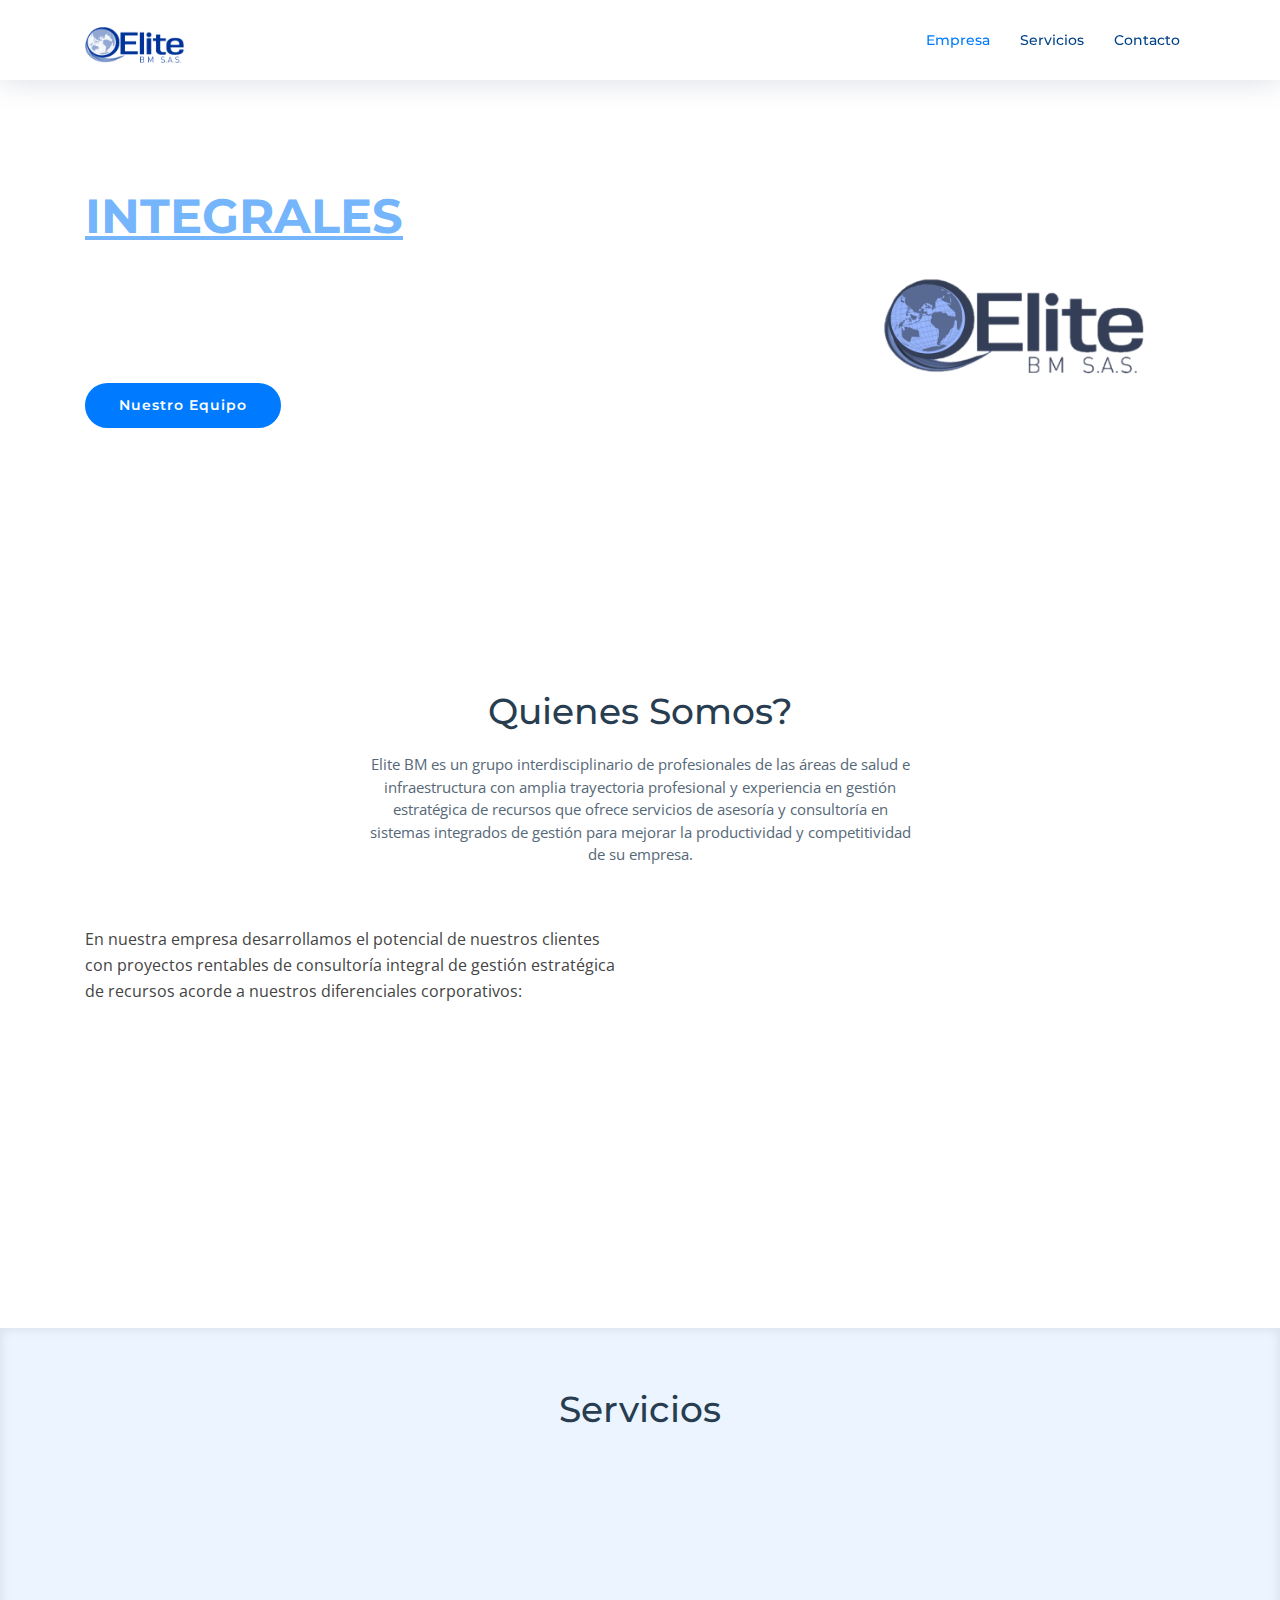
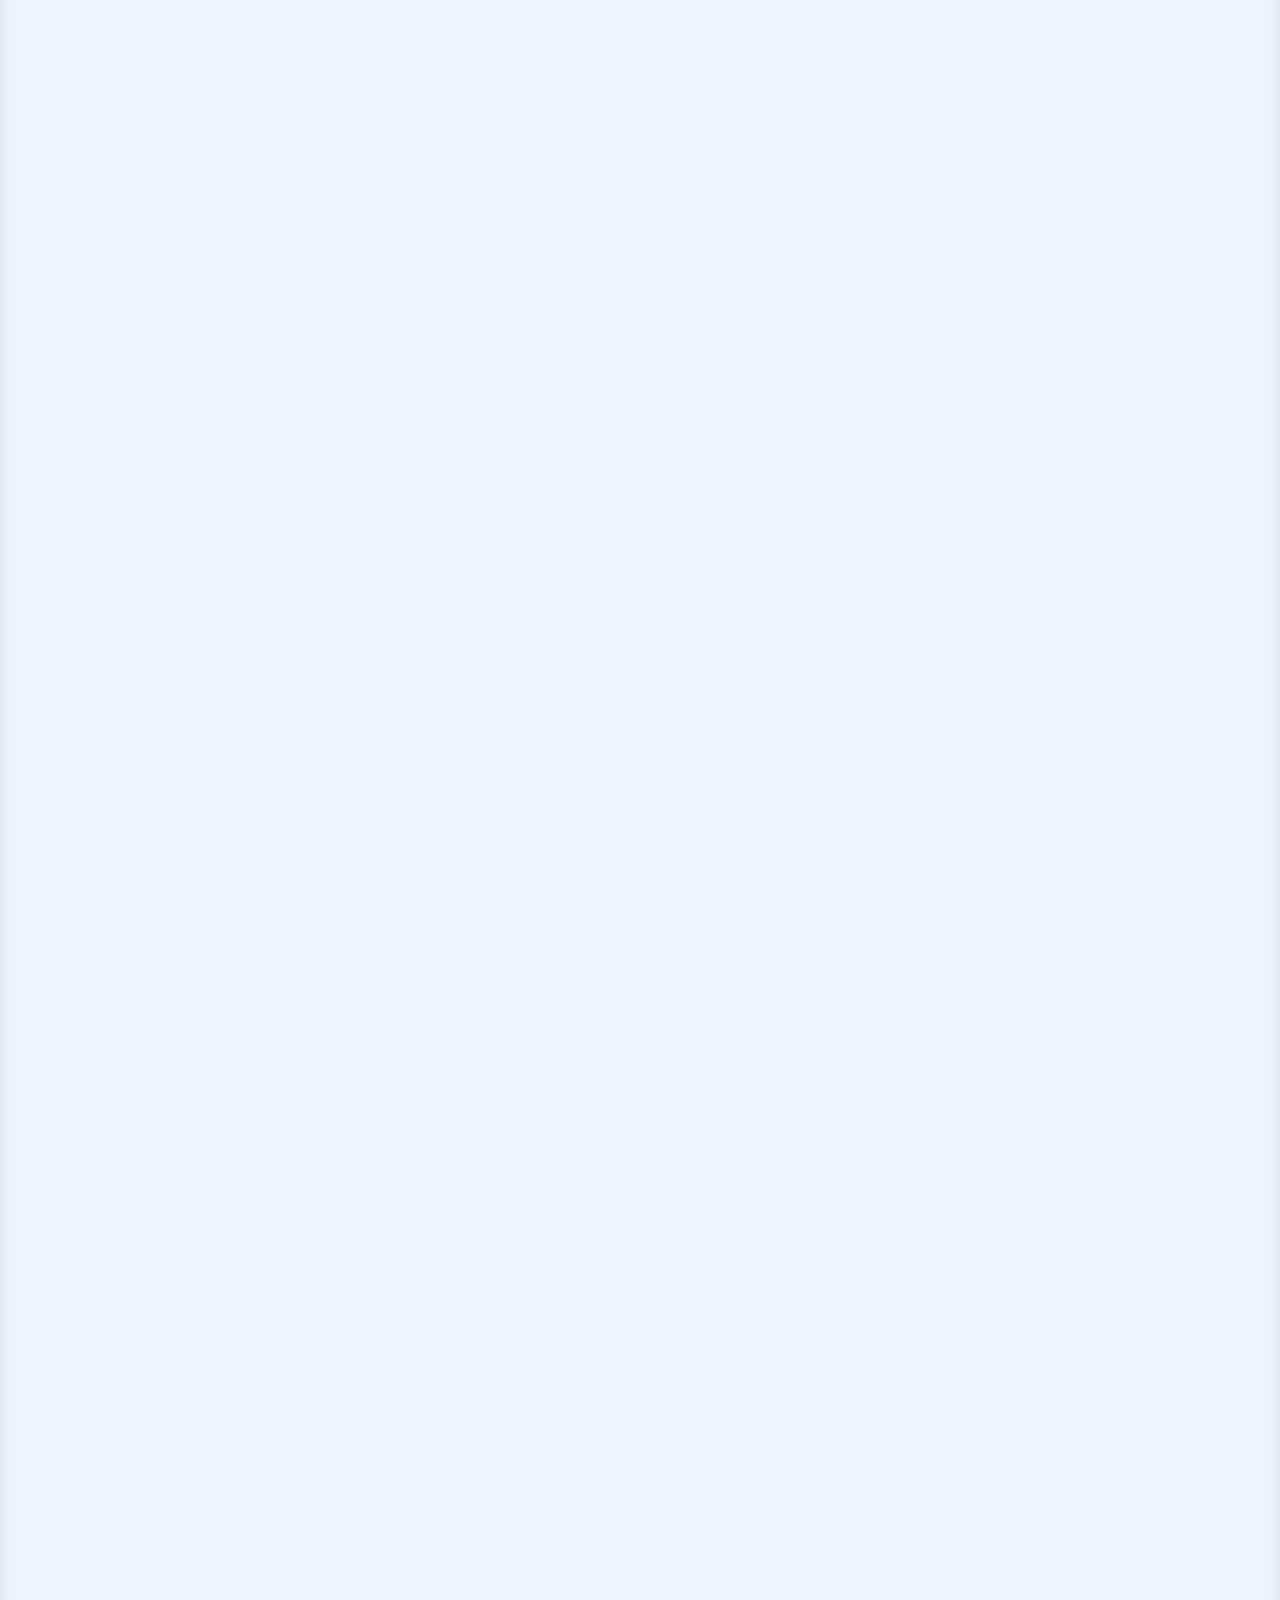
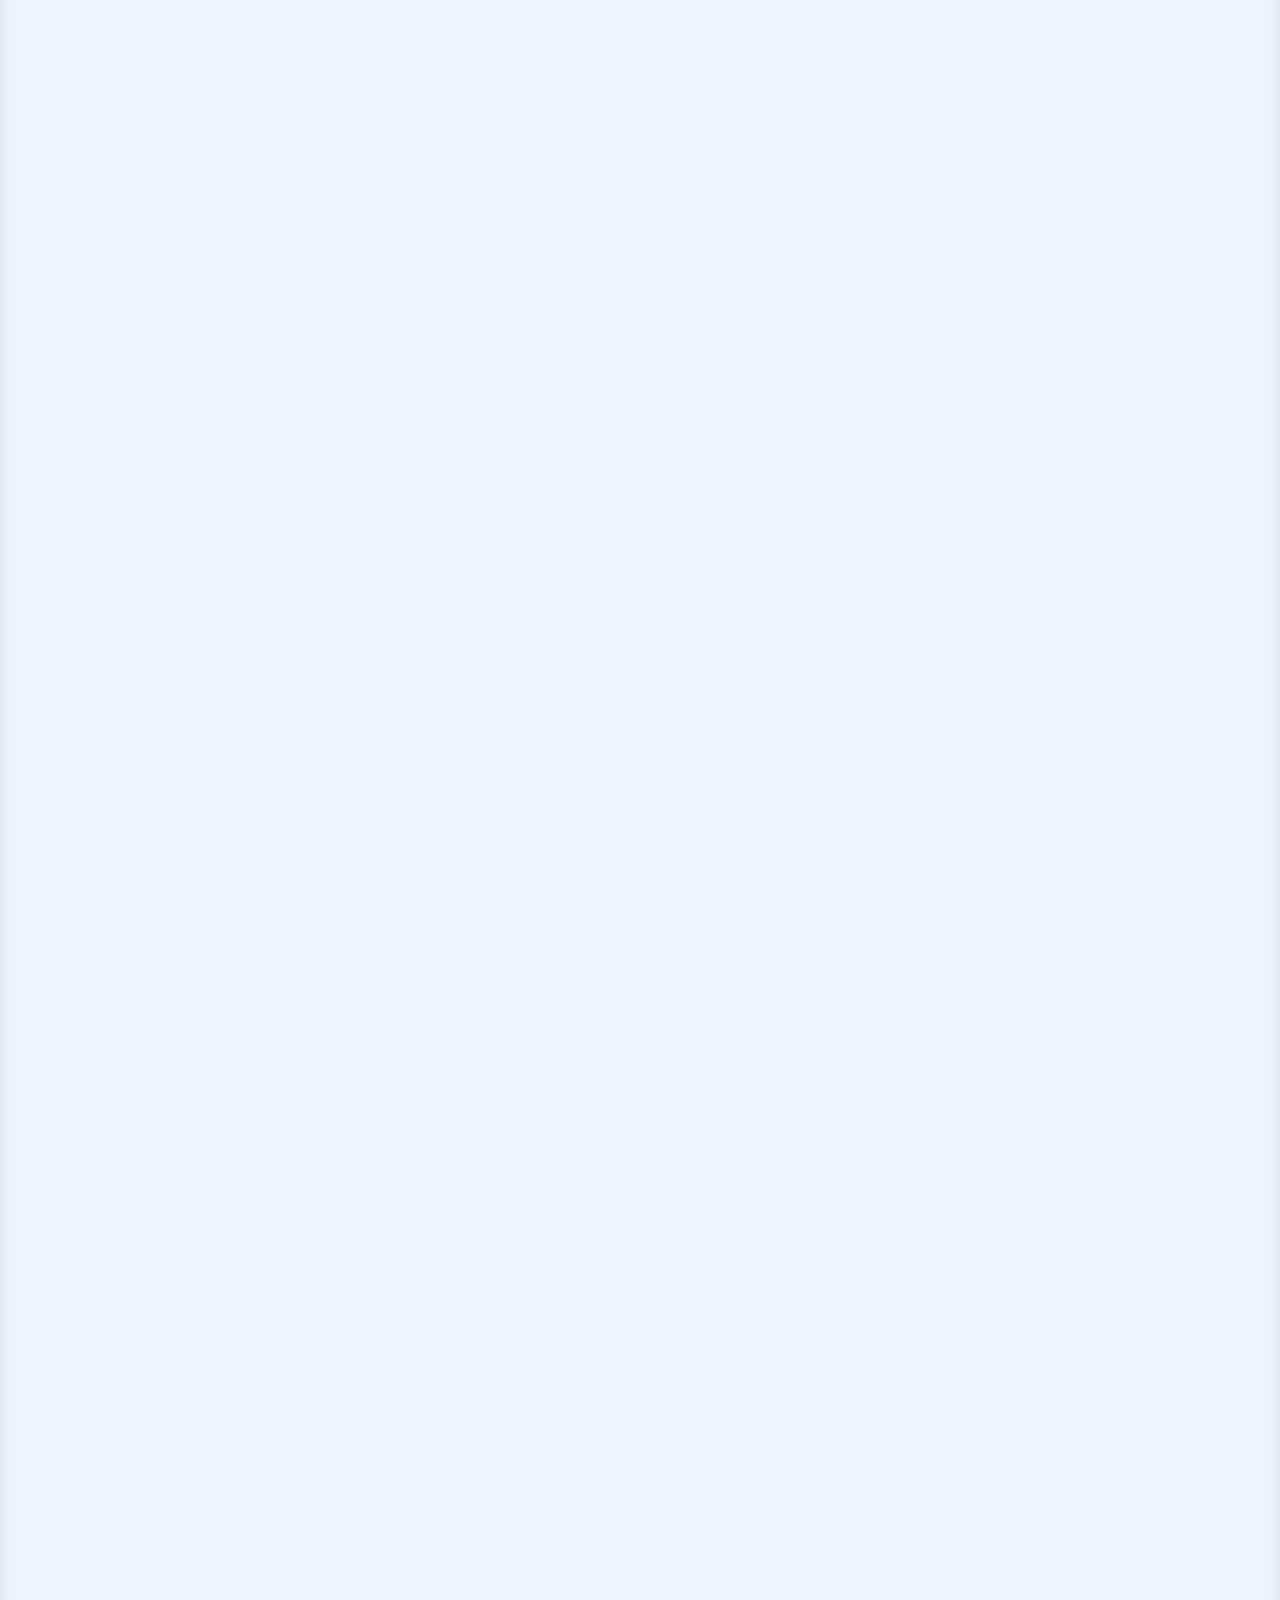
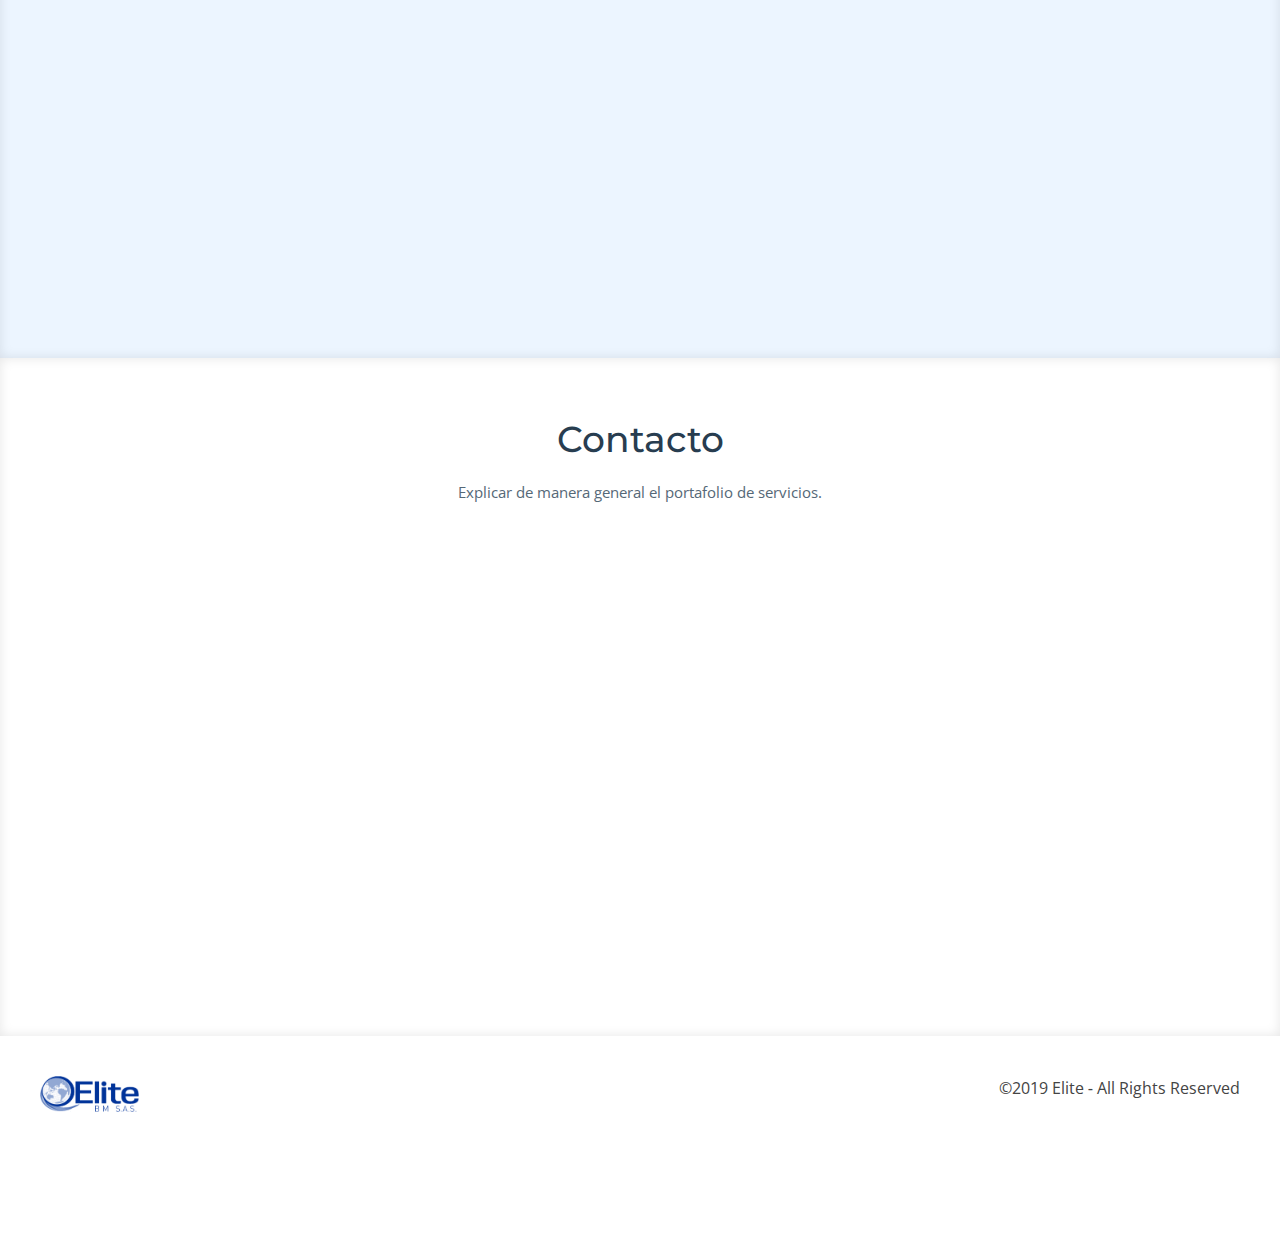
==== commit fc26c053: "Fixed html syntax error following W3C" ====
--- a/index.html
+++ b/index.html
@@ -1,5 +1,5 @@
 <!DOCTYPE html>
-<html lang="en">
+<html lang="es">
 <head>
   <meta charset="utf-8">
   <title>Elite BM</title>
@@ -8,7 +8,7 @@
   <meta content="" name="description">
 
   <!-- Favicons -->
-  <link href="img/favicon.png" rel="icon">
+  <link href="img/favicom.jpg" rel="icon">
   <link href="img/apple-touch-icon.png" rel="apple-touch-icon">
 
   <!-- Google Fonts -->
@@ -36,7 +36,7 @@
     <div class="container">
 
       <div class="logo float-left">
-        <a href="#intro" class="scrollto"><img src="img/elitelogo.png" alt="" class="img-fluid"></a>
+        <a href="#intro" class="scrollto"><img src="img/elitelogo.png" alt="Elite BM S.A.S" class="img-fluid"></a>
       </div>
 
       <nav class="main-nav float-right d-none d-lg-block">
@@ -53,7 +53,7 @@
     <div class="container">
 
       <div class="intro-img">
-        <img src="img/logo34.png"style="display: block;margin-top: 80px; margin-left: 1px;margin-right: 100px;width: 490px;" class="img-fluid" alt="" class="img-fluid">
+        <img src="img/logo34.png" style="display: block;margin-top: 80px; margin-left: 1px;margin-right: 100px;width: 490px;" alt="Elite BM S.A.S" class="img-fluid">
       </div>
 
       <div class="intro-info">
@@ -68,11 +68,8 @@
   </section>
 
   <main id="main">
-
-
     <section id="about">
       <div class="container">
-
         <header class="section-header">
           <h3>Quienes Somos?</h3>
           <p>Elite BM es un grupo interdisciplinario de profesionales de las áreas de salud e infraestructura con amplia trayectoria profesional y experiencia en gestión estratégica de recursos que ofrece servicios de asesoría y consultoría en sistemas integrados de gestión para mejorar la productividad y competitividad de su empresa.
@@ -80,7 +77,6 @@
         </header>
 
         <div class="row about-container">
-
           <div class="col-lg-6 content order-lg-1 order-2">
             <p>
               En nuestra empresa desarrollamos el potencial de nuestros clientes con proyectos rentables de consultoría integral de gestión estratégica de recursos acorde a nuestros diferenciales corporativos:
@@ -94,7 +90,7 @@
             <div class="icon-box wow fadeInUp" data-wow-delay="0.2s">
               <div class="icon"><i class="fa fa-photo"></i></div>
               <h4 class="title"><a href="">Asesoramos en la consecución de los objetivos de su empresa</a></h4>
-   
+
             </div>
 
             <div class="icon-box wow fadeInUp" data-wow-delay="0.4s">
@@ -105,15 +101,12 @@
           </div>
 
           <div class="col-lg-6 background order-lg-2 order-1 wow fadeInUp">
-            <img src="img/Imagen3.jpg" class="img-fluid" style="display: block;margin-left: auto;margin-right: auto;margin-top: 35px;width: 100%;" alt="">
-          </div>
-        </div>
-
-
-
-
+            <img src="img/Imagen3.jpg" class="img-fluid img--rounded-frame" style="display: block;margin-left: auto;margin-right: auto;margin-top: 35px;width: 100%;" alt="Elite BM S.A.S">
+          </div>
+        </div>
       </div>
     </section>
+
     <section id="services" class="section-bg">
       <div class="container">
 
@@ -123,7 +116,6 @@
         </header>
 
         <div class="row">
-
           <div class="col-md-6 col-lg-5 offset-lg-1 wow bounceInUp" data-wow-duration="1.4s">
             <div class="box">
               <div class="icon"><i class="ion-ios-analytics-outline" style="color: #ff689b;"></i></div>
@@ -177,41 +169,30 @@
               <p class="description">leer mas...</p>
             </div>
           </div>
-
-        </div>
-
-      </div>
-
-      <h3>     </h3>
-      <h3>     </h3>
+        </div>
+      </div>
+
       <div id="planeaction" class="row about-extra">
         <div class="col-lg-6 wow fadeInUp">
-          <img src="img/desarrollo.jpg" class="img-fluid" style="display: block;margin-left: auto;margin-right: auto;width: 90%;" alt="">
+          <img src="img/desarrollo.jpg" class="img-fluid img--rounded-frame" style="display: block;margin-left: auto;margin-right: auto;width: 90%;" alt="having a meeting">
         </div>
         <div class="col-lg-6 wow fadeInUp pt-5 pt-lg-0">
-            <h4>  </h4>
           <h4>Planeación Estratégica</h4>
           <p>
-            Asesoramos a nuestros clientes en la planeación estratégica de sus organizaciones mediante el establecimiento de los objetivos que la empresa pretende lograr articulando y definiendo las actividades que les permitirán alcanzarlos, teniendo como propósito una mejor toma de decisiones.  
+            Asesoramos a nuestros clientes en la planeación estratégica de sus organizaciones mediante el establecimiento de los objetivos que la empresa pretende lograr articulando y definiendo las actividades que les permitirán alcanzarlos, teniendo como propósito una mejor toma de decisiones.
           </p>
           <p>
             Nuestra asesoría incluye actividades de venta consultiva con indicadores de seguimiento para garantizar el cumplimento de objetivos financieros y acompañamos a nuestros clientes en la elaboración del plan de Marketing alineado a la estrategia corporativa.
           </p>
-          <p>
-
-          </p>
-        </div>
-      </div>
-      <h3>     </h3>
-      <h3>     </h3>
+        </div>
+      </div>
 
       <div id="desarrollo" class="row about-extra">
         <div class="col-lg-6 wow fadeInUp order-1 order-lg-2">
-          <img src="img/Planeación.jpg" style="display: block;margin-left: auto;margin-right: auto;width: 90%;" class="img-fluid" alt="">
+          <img src="img/Planeación.jpg" style="display: block;margin-left: auto;margin-right: auto;width: 90%;" class="img-fluid img--rounded-frame" alt="checking graphs">
         </div>
 
         <div class="col-lg-6 wow fadeInUp pt-4 pt-lg-0 order-2 order-lg-1">
-            <h4>  </h4>
           <h4>Desarrollo de Proyectos</h4>
           <p>
               Asesoramos a las empresas en el trabajo por proyectos para hacerlas más competitivas en el mercado en el que desean impactar, enfatizando en la calidad y el manejo eficiente de recursos, alineando los resultados de sus proyectos con la estrategia de la organización.
@@ -223,13 +204,10 @@
               De esta manera el desarrollo de proyectos además de ser una herramienta para desarrollar servicios, se convierte en un sistema que aporta valor para la empresa.
           </p>
         </div>
-
-      </div>
-      <h3>     </h3>
-      <h3>     </h3>
+      </div>
       <div id="cumplimiento" class="row about-extra">
         <div class="col-lg-6 wow fadeInUp">
-          <img src="img/control.png" class="img-fluid" alt="">
+          <img src="img/control.png" class="img-fluid img--rounded-frame" alt="making a contract">
         </div>
         <div class="col-lg-6 wow fadeInUp pt-5 pt-lg-0" style="display: block; margin-top:50px">
           <h4>Cumplimiento de Requisitos exigidos por los Entes de Control</h4>
@@ -239,20 +217,14 @@
           <p>
               Realizamos diagnóstico previo para la identificación de aspectos que deben ser revisados y ajustados antes de las visitas de evaluación por los entes de control.
           </p>
-          <p>
-
-          </p>
-        </div>
-
-      <h3>     </h3>
-      <h3>     </h3>
+        </div>
 
       <div id="trabajo" class="row about-extra">
         <div class="col-lg-6 wow fadeInUp order-1 order-lg-2">
-          <img src="img/Seguridad en el trabajo.jpg" style="display: block;margin-left: auto;margin-right: auto;width: 90%;" class="img-fluid" alt="">
-        </div>
-
-        <div class="col-lg-6 wow fadeInUp pt-4 pt-lg-0 order-2 order-lg-1"style="display: block; margin-top:">
+          <img src="img/SeguridadEnElTrabajo.jpg" style="display: block;margin-left: auto;margin-right: auto;width: 90%;" class="img-fluid img--rounded-frame" alt="construction">
+        </div>
+
+        <div class="col-lg-6 wow fadeInUp pt-4 pt-lg-0 order-2 order-lg-1" style="display: block;">
           <h4>Sistema de Gestión en Seguridad y Salud en el Trabajo</h4>
           <p>
               Brindamos asesoría para la optimización, diseño, administración y ejecución del Sistema de Seguridad y Salud en el trabajo, así como promoción de estilos de vida saludables y clima laboral empresarial, mediante programas de Capacitación y Vigilancia epidemiológica en Sistemas Integrados de Gestión, acorde con la reglamentación Nacional e Internacional vigente.
@@ -260,20 +232,14 @@
           <p>
               La implementación del sistema de gestión y seguridad en el trabajo en la organización promueve y mantiene las condiciones ideales de Seguridad y Salud en el Trabajo, así como el control de accidentes de trabajo y las enfermedades laborales.
           </p>
-          <p>
-            
-          </p>
-        
-        </div>
-
-      </div>
-       <h3>     </h3>
-      <h3>     </h3>
+        </div>
+
+      </div>
       <div id="internacionales" class="row about-extra">
         <div class="col-lg-6 wow fadeInUp">
-          <img src="img/laboratorio 2.jpg" class="img-fluid" alt="">
-        </div>
-        <div class="col-lg-6 wow fadeInUp pt-5 pt-lg-0"style="display: block; margin-top:50px">
+          <img src="img/laboratorio2.jpg" class="img-fluid img--rounded-frame" alt="laboratory">
+        </div>
+        <div class="col-lg-6 wow fadeInUp pt-5 pt-lg-0" style="display: block; margin-top:50px">
           <h4>Sistemas de Gestión basados en las normas internacionales.</h4>
           <p>
               Prestamos asesoría para optimización, diseño, administración y ejecución de sistemas integrados de gestión y su acompañamiento para certificaciones ISO 9001, ISO 14001, ISO 45001.
@@ -281,20 +247,14 @@
           <p>
               De igual manera acompañamos a la empresa en acreditación con las normas ISO 15189/2012 “Calidad y competencia de los laboratorios clínicos", ISO 17025/2017 "Laboratorios de ensayo y calibración".
           </p>
-          <p>
-
-          </p>
-        </div>
-      </div>
-      <h3>     </h3>
-      <h3>     </h3>
-
+        </div>
+      </div>
       <div id="networking" class="row about-extra">
         <div class="col-lg-6 wow fadeInUp order-1 order-lg-2">
-          <img src="img/Imagen66.jpg" class="img-fluid" alt="">
-        </div>
-
-        <div class="col-lg-6 wow fadeInUp pt-4 pt-lg-0 order-2 order-lg-1"style="display: block; margin-top:50px">
+          <img src="img/Imagen66.jpg" class="img-fluid img--rounded-frame" alt="networking">
+        </div>
+
+        <div class="col-lg-6 wow fadeInUp pt-4 pt-lg-0 order-2 order-lg-1" style="display: block; margin-top:50px">
           <h4>Networking Empresarial.</h4>
           <p>
               Asesoramos en el proceso de aprovechar de forma eficaz redes de influencias y contactos con el objetivo de intercambiar información, mejorar la gestión y promover la colaboración.
@@ -302,9 +262,7 @@
           <p>
               Para ello le brindamos herramientas para que la organización tenga acceso a espacios con expertos en temas de gran impacto y de actualidad, resolución de casos y capacitaciones online con focalización en la gestión adecuada de los recursos empresariales.
           </p>
-          </p>
-        </div>
-
+        </div>
       </div>
     </section>
 
@@ -319,10 +277,10 @@
       <div class="main-block wow fadeInUp">
       <div class="main-block__form-area">
         <form class="" action="index.html" method="post">
-          <input class="main-block__form-area__input" type="text" name="" value="Nombre">
-          <input class="main-block__form-area__input" type="text" name="" value="Correo Electrónico">
-          <textarea class="main-block__form-area__textarea" name="name" rows="8" cols="80">Mensaje</textarea>
-          <input class="main-block__form-area__btn" type="submit" name="" value="Enviar">
+          <input class="main-block__form-area__input" type="text" name="name" value="Nombre">
+          <input class="main-block__form-area__input" type="text" name="email" value="Correo Electrónico">
+          <textarea class="main-block__form-area__textarea" name="message" rows="8" cols="80">Mensaje</textarea>
+          <input class="main-block__form-area__btn" type="submit" name="send" value="Enviar">
         </form>
       </div>
       <div class="main-block__info-area">
@@ -343,12 +301,10 @@
 
   <footer id="footer" class="footer">
     <h4 class="footer__logo">
-      <img class="img-fluid" src="img/elitelogo.png" alt="Elite">
+      <img class="img-fluid" src="img/elitelogo.png" alt="Elite BM S.A.S">
     </h4>
     <p class="footer__copyright">©2019 Elite ‐ All Rights Reserved</p>
   </footer>
-
-
 
   <a href="#services" class="back-to-top"><i class="fa fa-chevron-up"></i></a>
 
--- a/css/style.css
+++ b/css/style.css
@@ -35,6 +35,14 @@
   margin: 0 0 20px 0;
   padding: 0;
 }
+
+.img--rounded-frame{
+  border-radius: 10px;
+  position: relative;
+  box-shadow: 0 5px 10px 0;
+  background: #fff;
+}
+
 
 /* Back to top button */
 
@@ -164,8 +172,7 @@
 #intro {
   width: 100%;
   position: relative;
-  background: url("../img/imagen99.jpg") center bottom no-repeat;
-  background-size: cover;
+  background: url("img/imagen99.jpg") center bottom no-repeat;
   padding: 130px 0 120px 0;
 }
 
@@ -753,7 +760,7 @@
 
   #why-us .card {
     margin: 0;
-  
+
   }
 
   #contact .main-block{
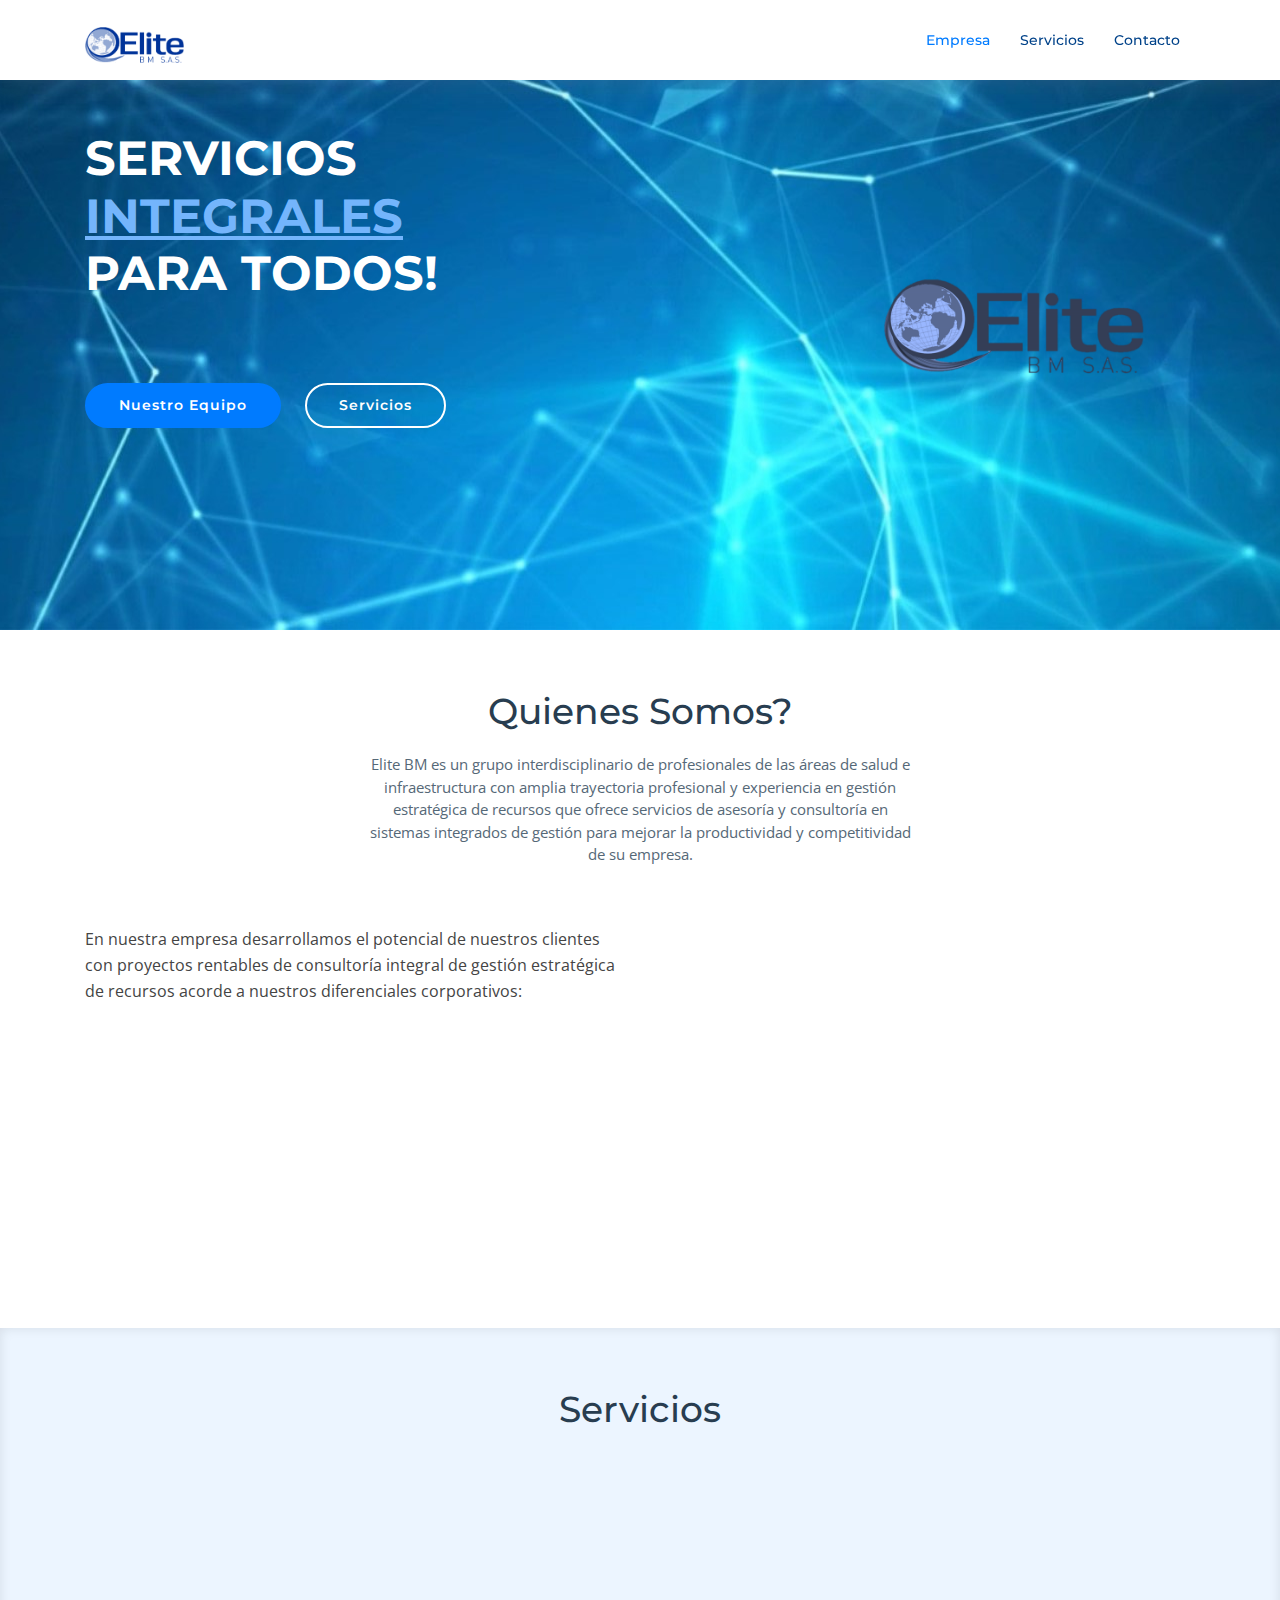
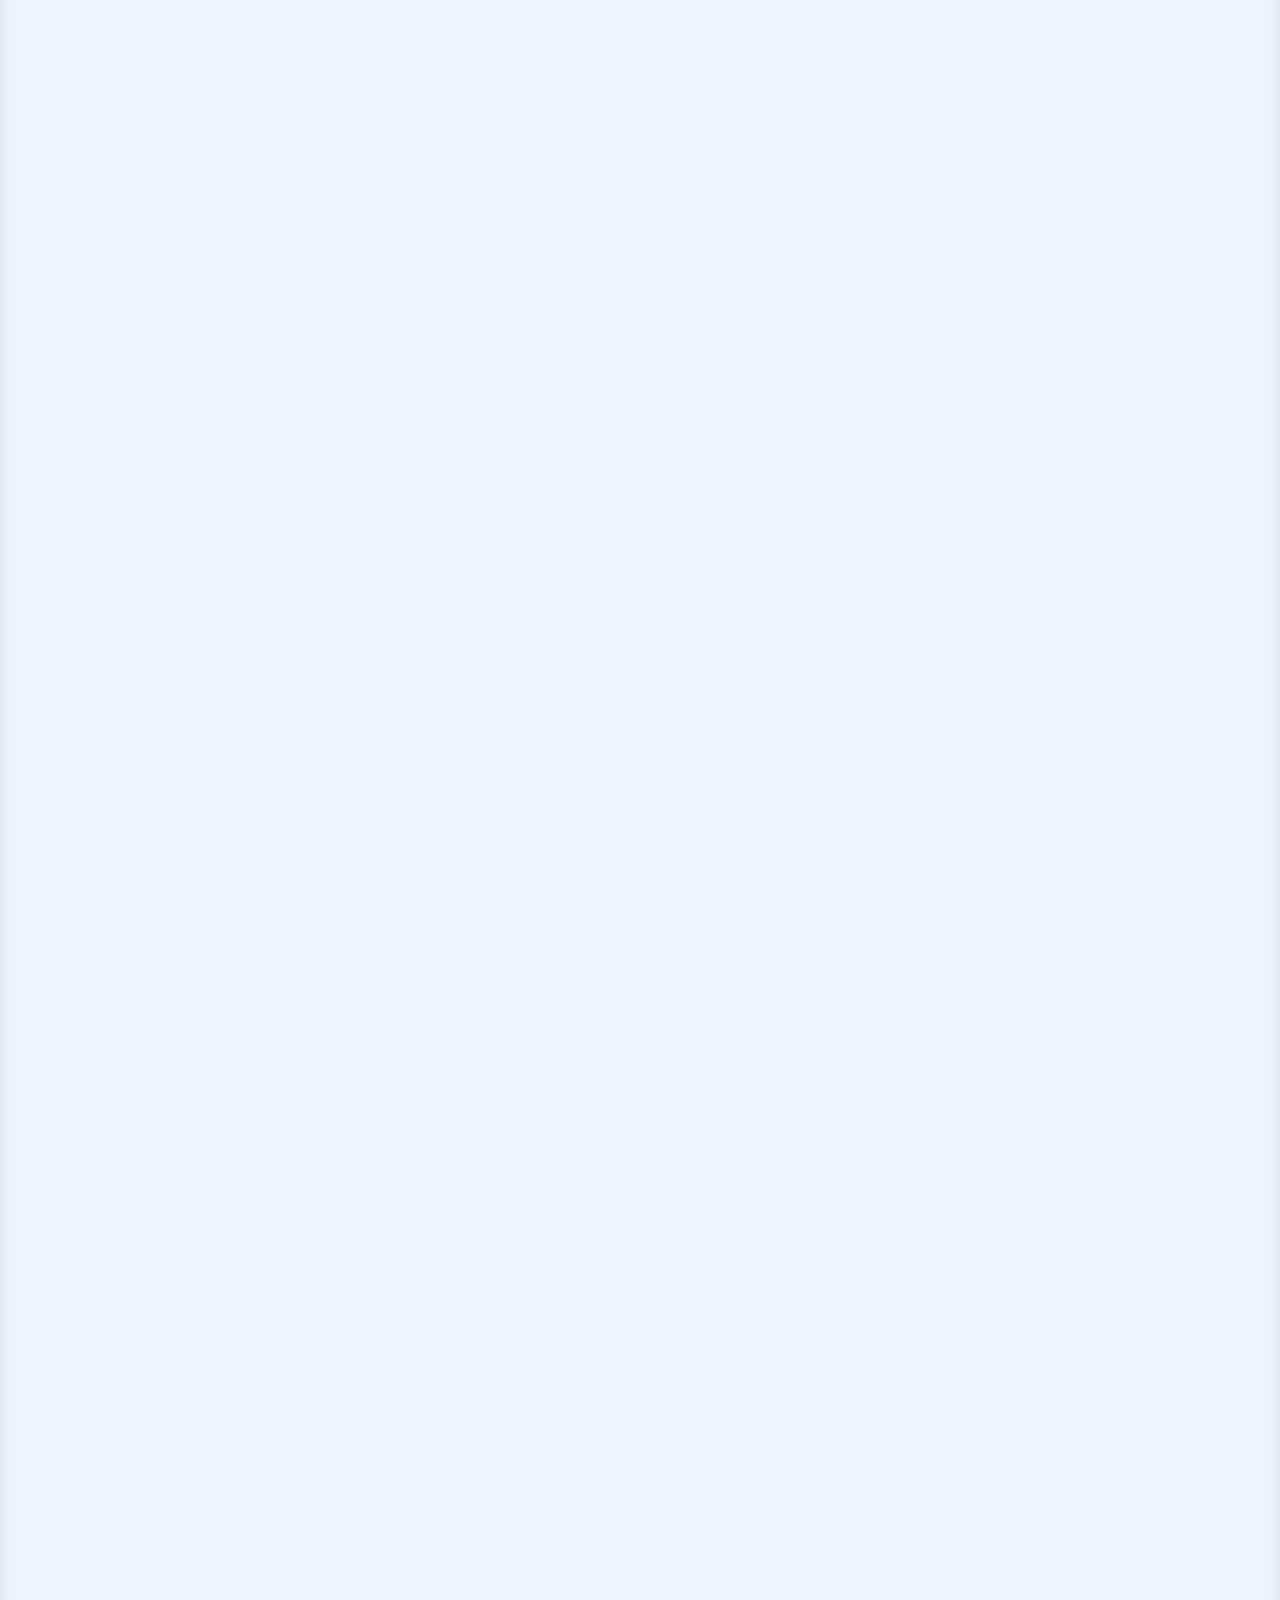
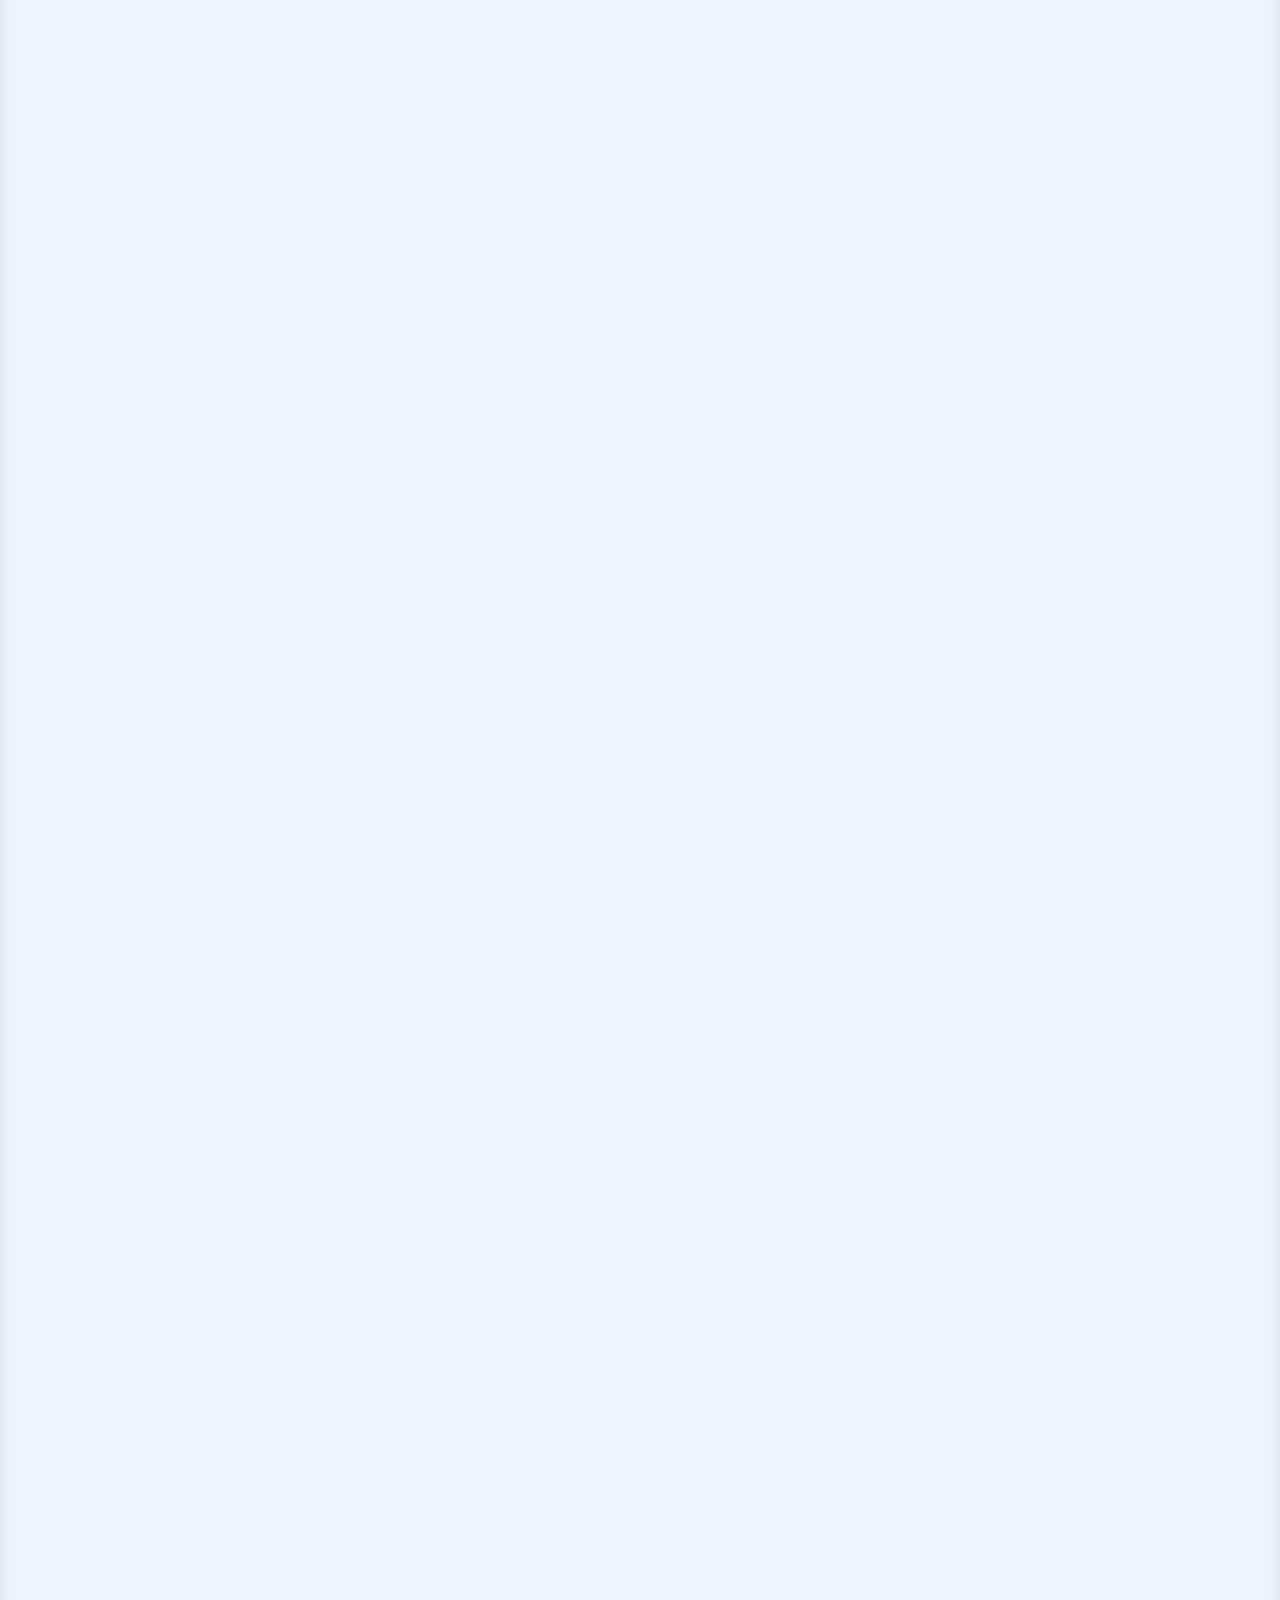
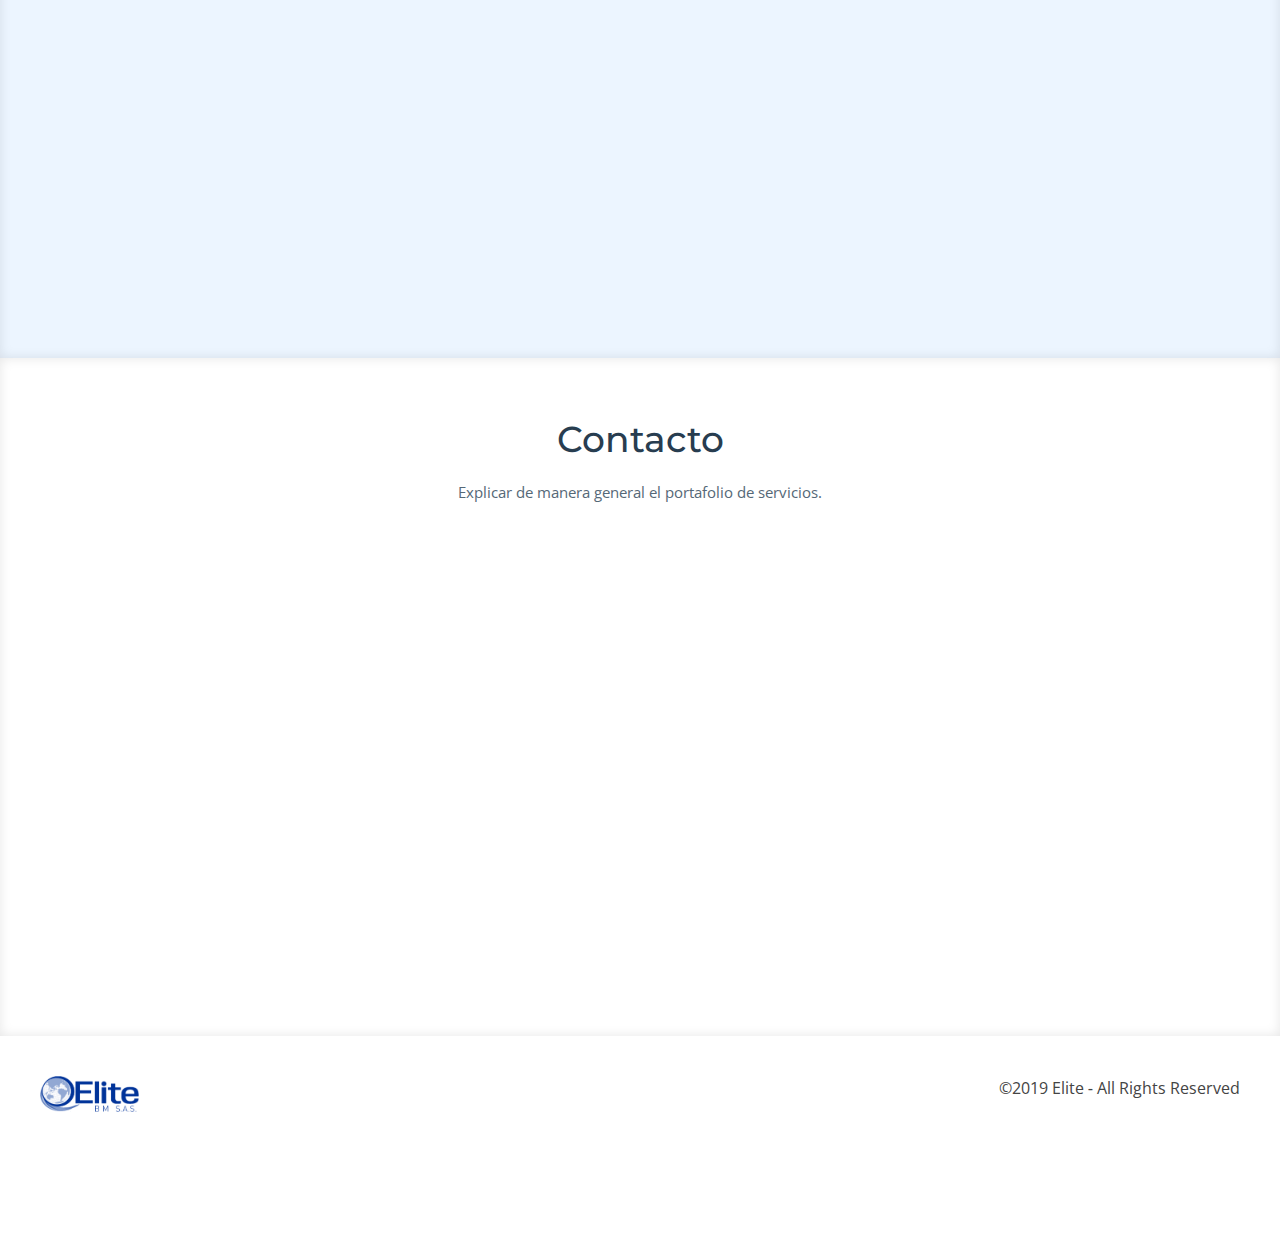
==== commit 5e89461f: "Fixed the background for intro section" ====
--- a/index.html
+++ b/index.html
@@ -14,7 +14,6 @@
   <!-- Google Fonts -->
   <link href="https://fonts.googleapis.com/css?family=Open+Sans:300,300i,400,400i,700,700i|Montserrat:300,400,500,700" rel="stylesheet">
   <link rel="stylesheet" href="https://use.fontawesome.com/releases/v5.8.0/css/all.css" integrity="sha384-Mmxa0mLqhmOeaE8vgOSbKacftZcsNYDjQzuCOm6D02luYSzBG8vpaOykv9lFQ51Y" crossorigin="anonymous">
-
   <!-- Bootstrap CSS File -->
   <link href="lib/bootstrap/css/bootstrap.min.css" rel="stylesheet">
 
--- a/css/style.css
+++ b/css/style.css
@@ -172,7 +172,7 @@
 #intro {
   width: 100%;
   position: relative;
-  background: url("img/imagen99.jpg") center bottom no-repeat;
+  background: url("../img/Imagen99.jpg") center bottom no-repeat;
   padding: 130px 0 120px 0;
 }
 
@@ -655,7 +655,7 @@
   width: 60%;
   text-align: center;
   padding: 40px 0;
-  background: #040472;
+  background: #0000e6;
   box-shadow:  0px 0px 12px 0px rgba(0, 0, 0, 0.1);
 }
 #contact .main-block__form-area__input{
@@ -707,6 +707,9 @@
   font-size: 3em;
   color: #040472;
 }
+#contact .main-block__info-area__unordered-list__item a:hover{
+  color: #0000e6;
+}
 #footer{
   display: flex;
   justify-content: space-between;
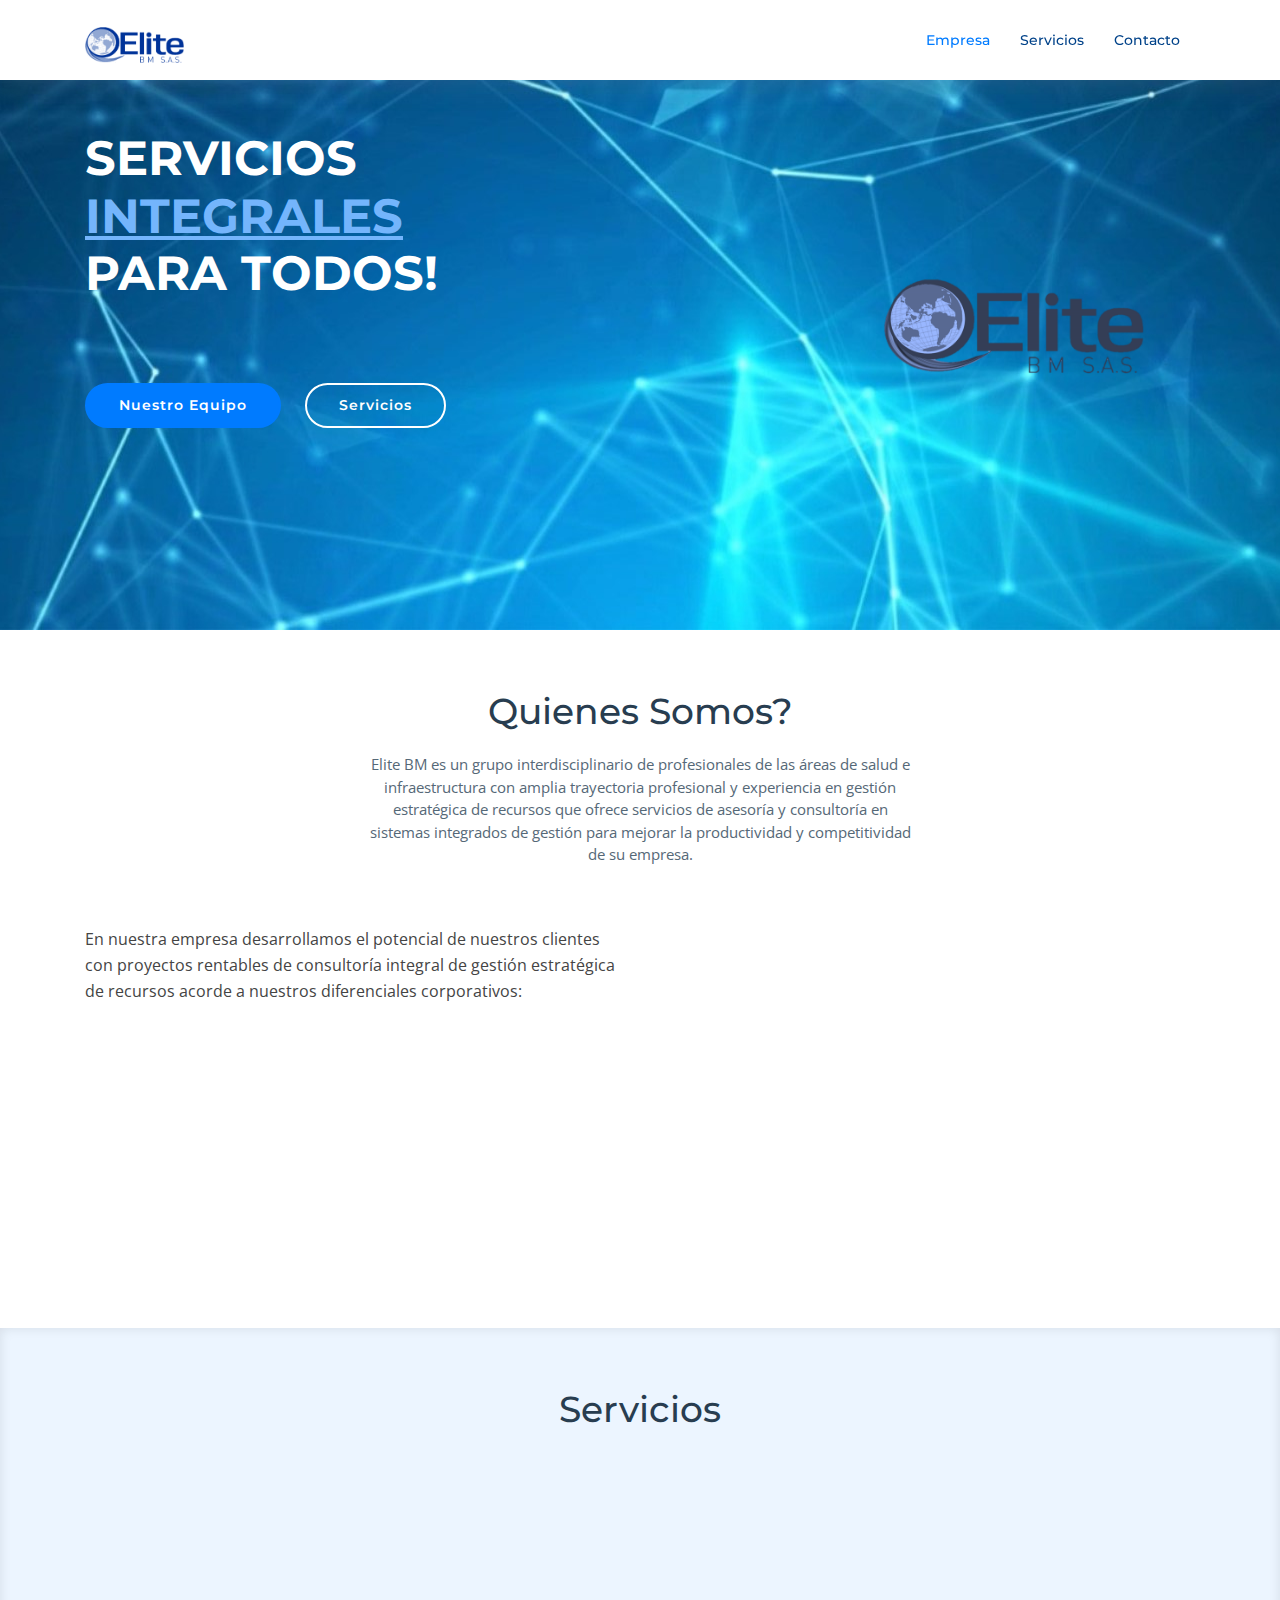
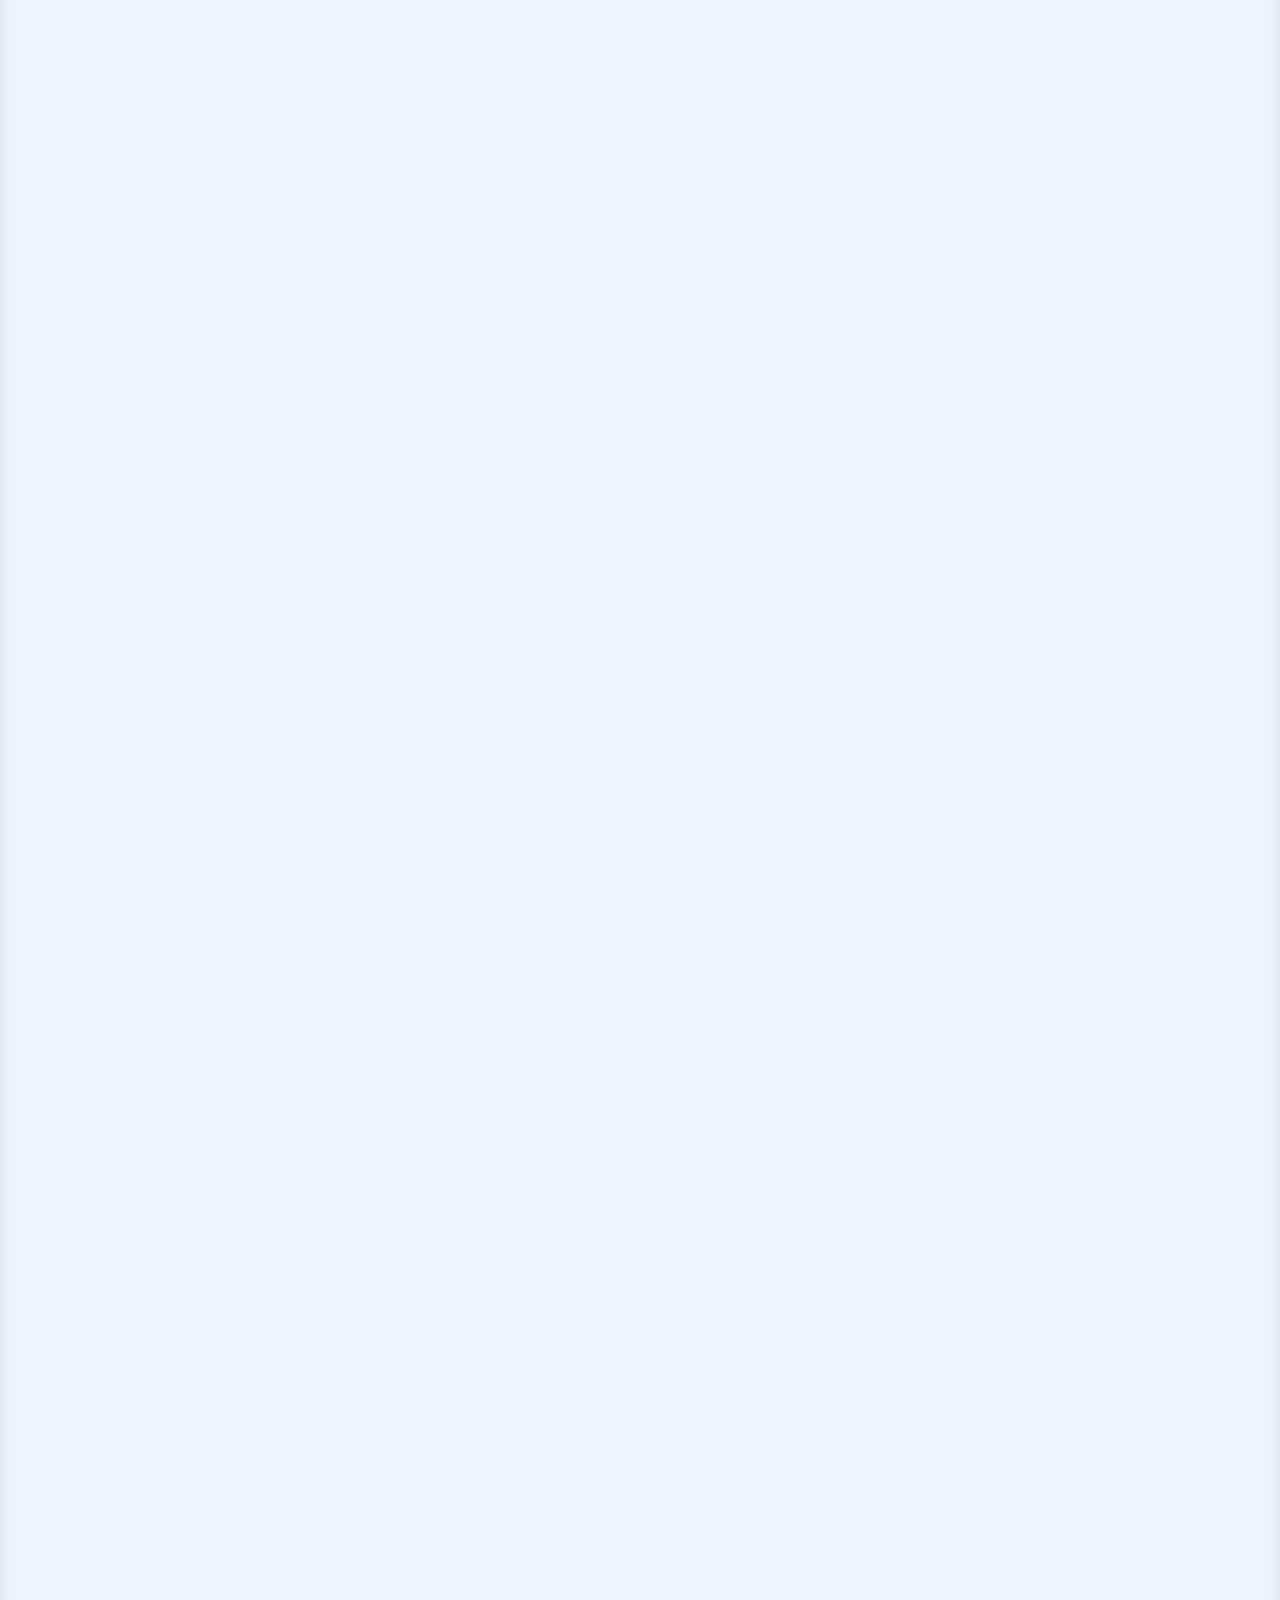
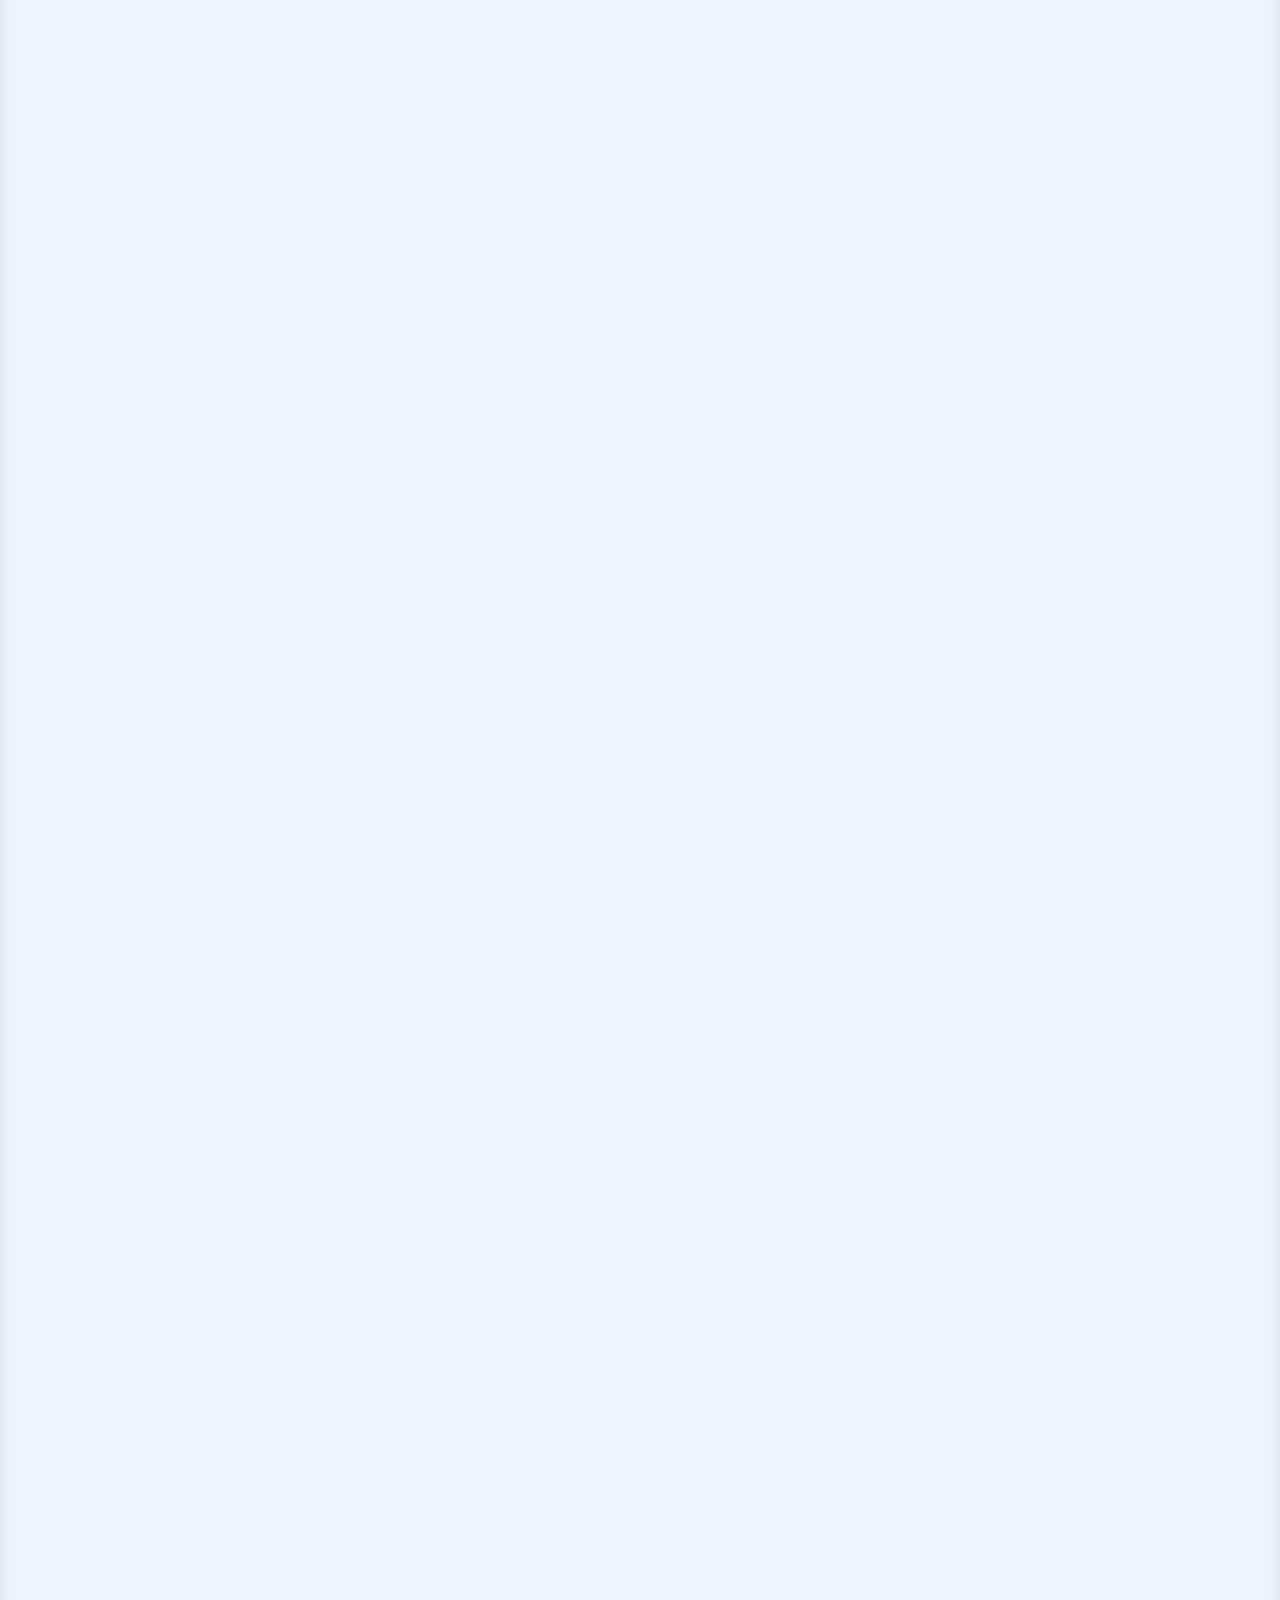
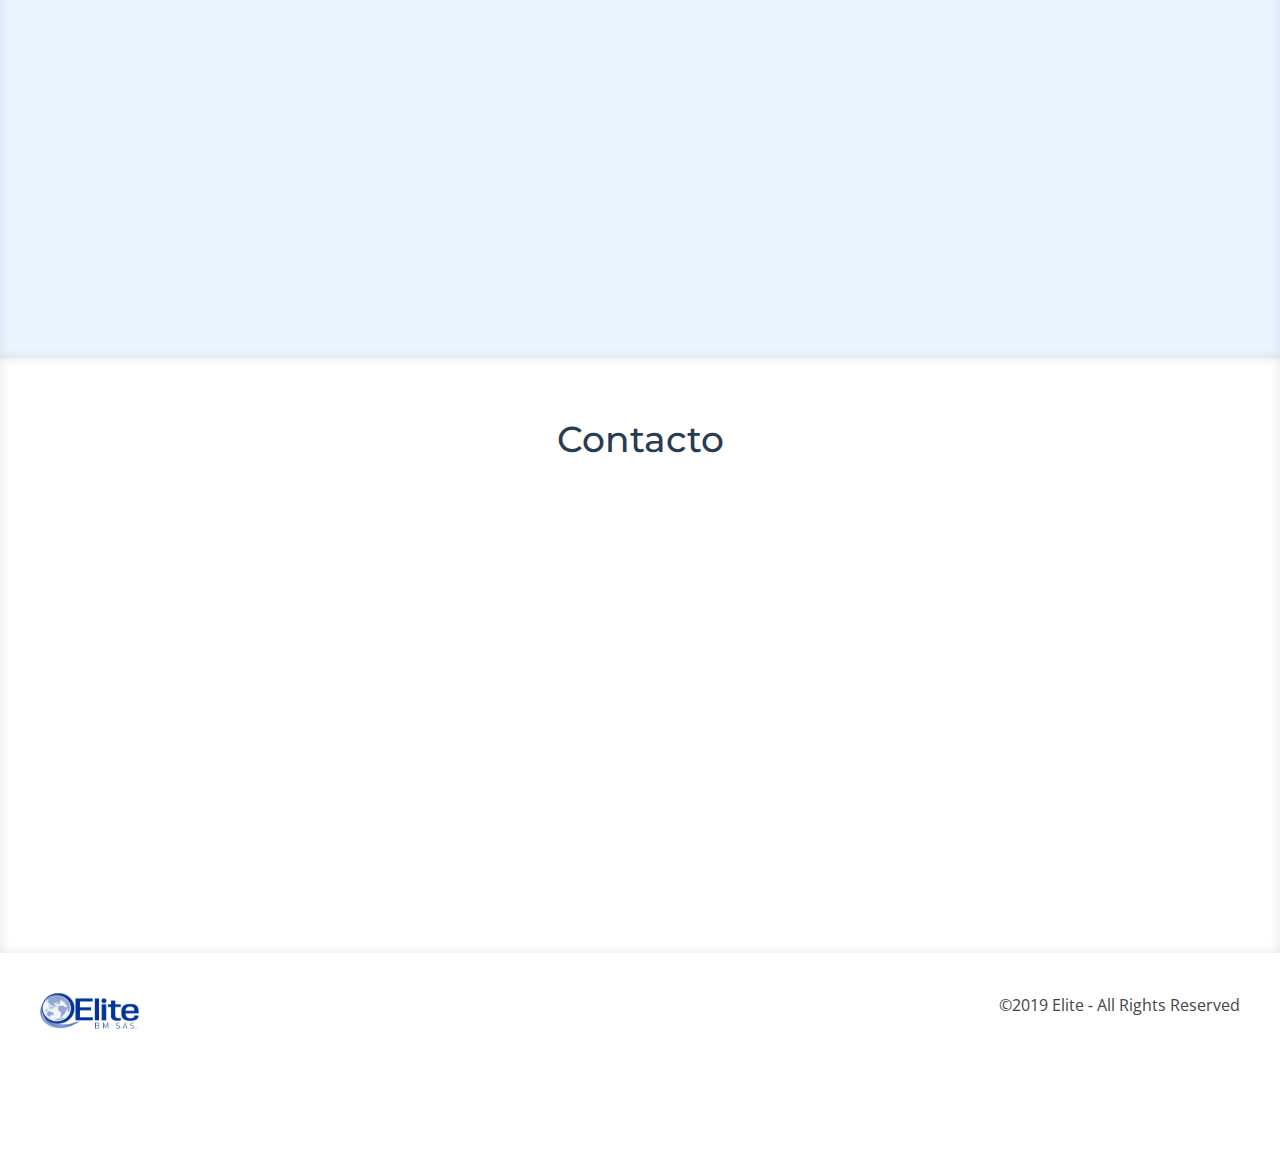
==== commit 3a434abb: "LAST EDIT" ====
--- a/index.html
+++ b/index.html
@@ -147,7 +147,7 @@
             <div class="box">
               <div class="icon"><i class="ion-ios-speedometer-outline" style="color:#41cf2e;"></i></div>
               <h4 class="title"><a href="#trabajo" class="scrollto">Sistema de Gestión en Seguridad y Salud en el Trabajo</a></h4>
-              <p class="description"> La certificación internacional en sistemas integrados de gestión permite a su empresa prestar servicios de excelencia acorde a las exigencias de mercados nacionales e internacionales  </p>
+              <p class="description"> Permita a su Empresa enfocarse en los riesgos críticos, identificarlos y establecer estrategias de control para asegurar ambientes seguros y saludables de trabajo </p>
               <p class="description">leer mas...</p>
             </div>
           </div>
@@ -156,7 +156,8 @@
             <div class="box">
               <div class="icon"><i class="ion-ios-world-outline" style="color: #d6ff22;"></i></div>
               <h4 class="title"><a href="#internacionales" class="scrollto">Sistemas de Gestión Basados en las Normas Internacionales.</a></h4>
-              <p class="description"> Permita a su Empresa enfocarse en los riesgos críticos, identificarlos y establecer estrategias de control para asegurar ambientes seguros y saludables de trabajo </p>
+              <p class="description"> La certificación internacional en sistemas integrados de gestión permite a su empresa prestar servicios de excelencia acorde a las exigencias de mercados nacionales e internacionales  </p>
+            
               <p class="description">leer mas...</p>
             </div>
           </div>
@@ -270,7 +271,6 @@
       <div class="container">
         <header class="section-header">
           <h3>Contacto</h3>
-          <p>Explicar de manera general el portafolio de servicios.</p>
         </header>
       </div>
       <div class="main-block wow fadeInUp">
